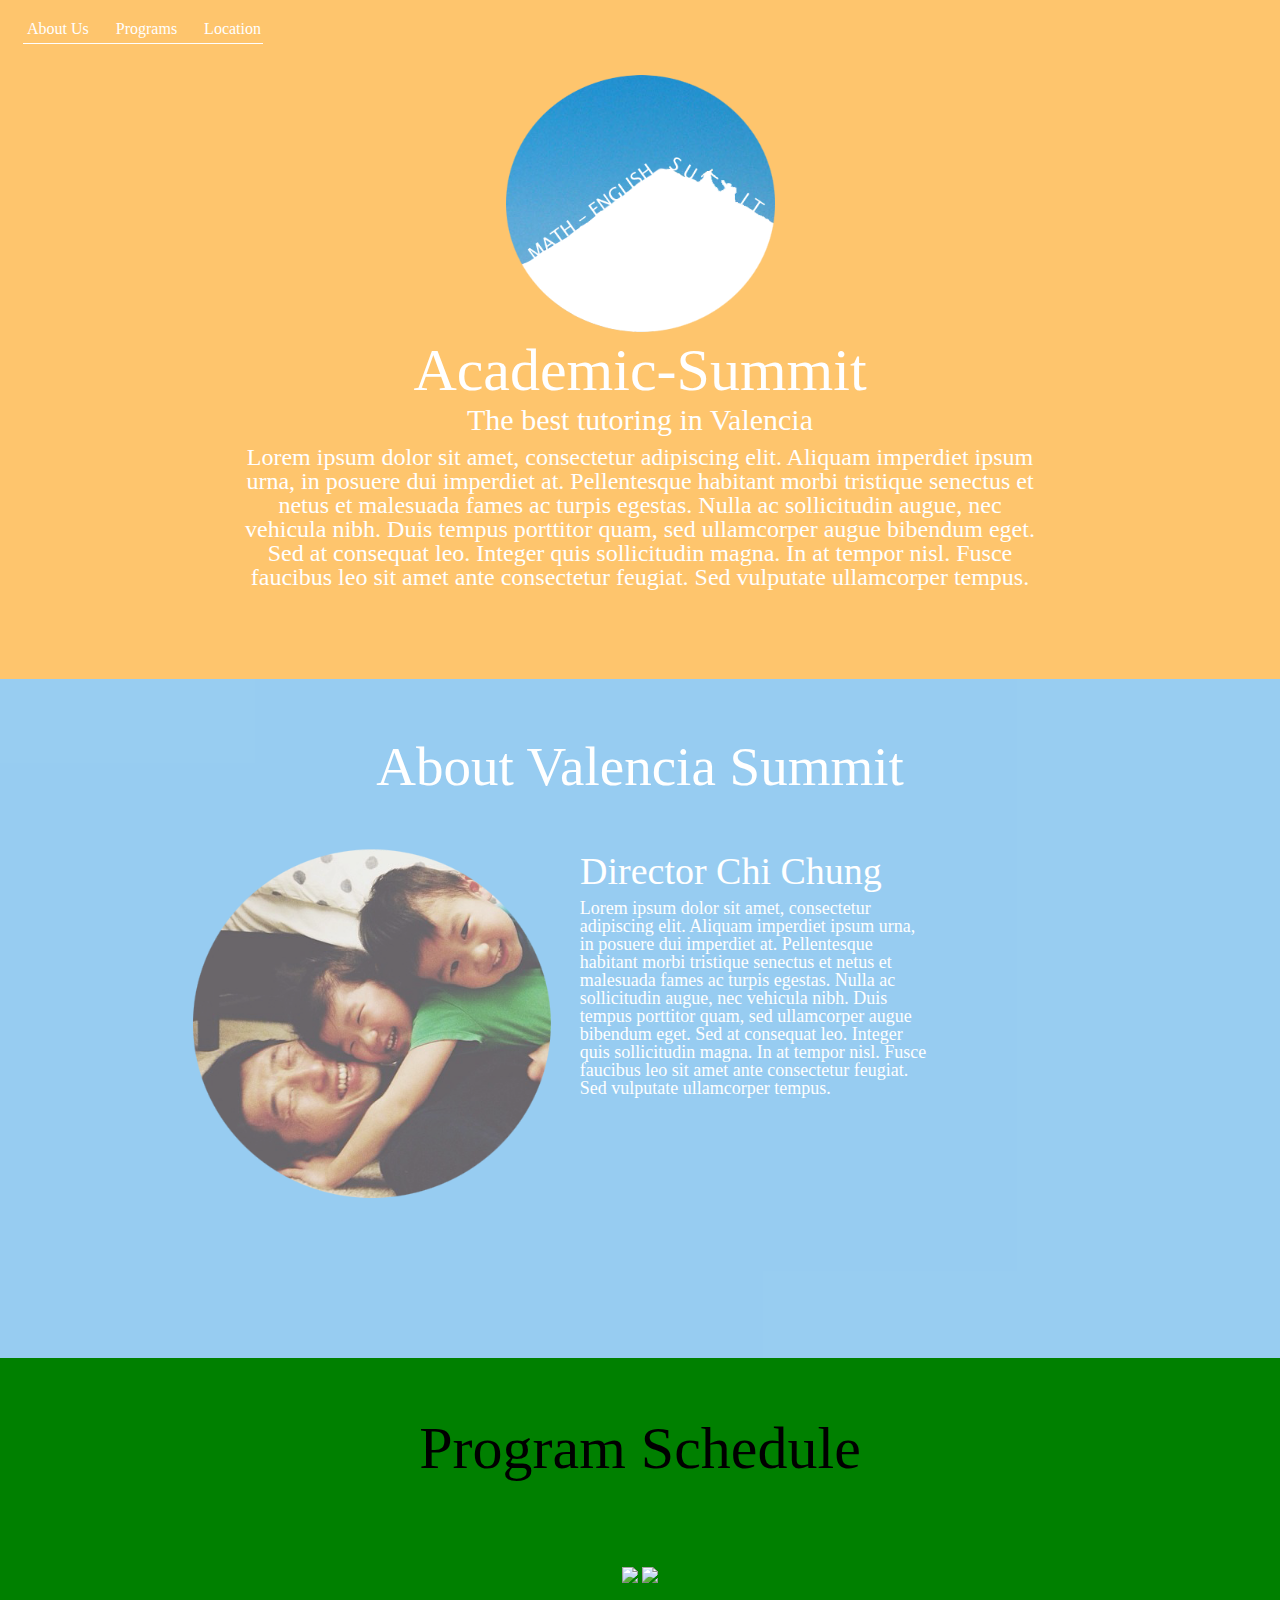
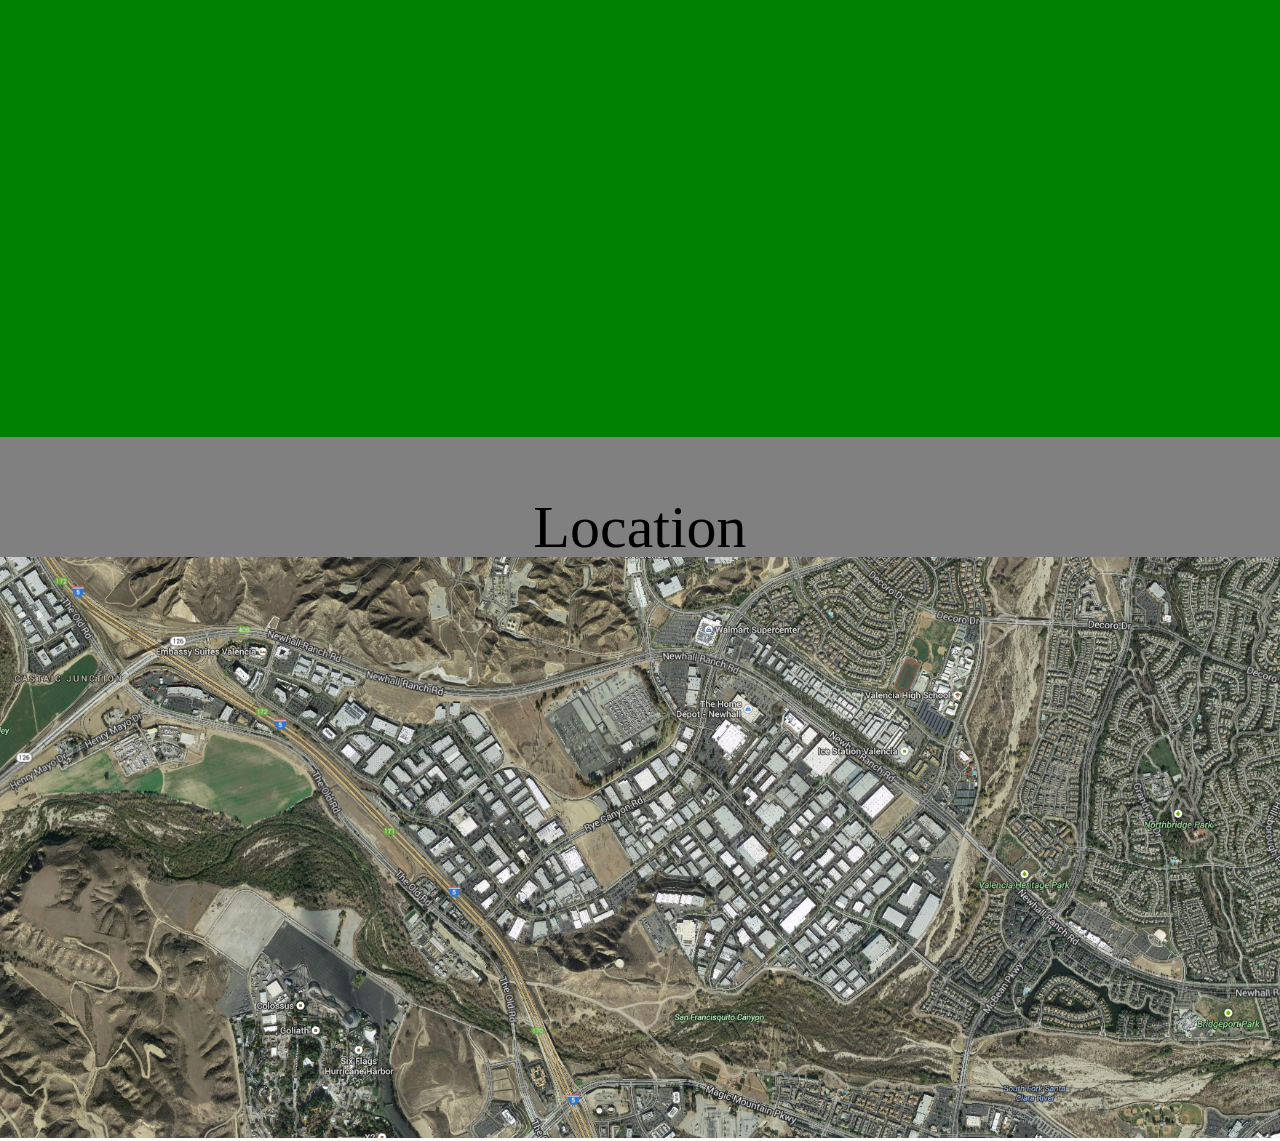
==== index.html @ 2dee12da "updates on all pages, pictures" ====
<!DOCTYPE html>

<html lang="en">
<head>
	<meta http-equiv="Content-Type" content="text/html; charset=utf-8">
	<link rel="stylesheet" type="text/css" href="style.css" />
	<title>Academic-Summit</title>
</head>

<body>
	<div class="bg">
		<nav class="title">
				<ul>
					<li><a href="#about">About Us</a></li>
					<li><a href="#programs">Programs</a></li>
					<li><a href="#location">Location</a></li>
				</ul>
			<div id="bar"></div>
		</nav>
		<div class="header">
			<div class="logo">
				<img src="images/ValenciaSummit.png">
			</div>
			<div class="body-logo">
				<h1>Academic-Summit</h1>
				<h3>The best tutoring in Valencia</h3>
				<p>Lorem ipsum dolor sit amet, consectetur adipiscing elit. Aliquam imperdiet ipsum urna, in posuere dui imperdiet at. Pellentesque habitant morbi tristique senectus et netus et malesuada fames ac turpis egestas. Nulla ac sollicitudin augue, nec vehicula nibh. Duis tempus porttitor quam, sed ullamcorper augue bibendum eget. Sed at consequat leo. Integer quis sollicitudin magna. In at tempor nisl. Fusce faucibus leo sit amet ante consectetur feugiat. Sed vulputate ullamcorper tempus.</p>
			</div>
		</div>
	</div>
	<div class="aboutus">
		<div class="box">
			<div class="about-us">
				<h1>About Valencia Summit</h1>
				<img src="images/pchi.png">
				<div id="name">Director Chi Chung</div>
				<div id="info"><p>Lorem ipsum dolor sit amet, consectetur adipiscing elit. Aliquam imperdiet ipsum urna, in posuere dui imperdiet at. Pellentesque habitant morbi tristique senectus et netus et malesuada fames ac turpis egestas. Nulla ac sollicitudin augue, nec vehicula nibh. Duis tempus porttitor quam, sed ullamcorper augue bibendum eget. Sed at consequat leo. Integer quis sollicitudin magna. In at tempor nisl. Fusce faucibus leo sit amet ante consectetur feugiat. Sed vulputate ullamcorper tempus.</p></div>
			</div>
		</div>
	</div>
	<div class="program">
		<h1>Program Schedule</h1>
		<div class="images">
			<img src="http://placehold.it/300x300">
			<img src="http://placehold.it/300x300">
		</div>
	</div>
	<div class="location">
		<h1>Location</h1>
		<img src="images/map.jpeg">
	</div>
	<!--<div class="overlay">
	</div>-->
</body>
</html>
---- style.css ----
/**
 * Eric Meyer's Reset CSS v2.0 (http://meyerweb.com/eric/tools/css/reset/)
 * http://cssreset.com
 */
html, body, div, span, applet, object, iframe,
h1, h2, h3, h4, h5, h6, p, blockquote, pre,
a, abbr, acronym, address, big, cite, code,
del, dfn, em, img, ins, kbd, q, s, samp,
small, strike, strong, sub, sup, tt, var,
b, u, i, center,
dl, dt, dd, ol, ul, li,
fieldset, form, label, legend,
table, caption, tbody, tfoot, thead, tr, th, td,
article, aside, canvas, details, embed, 
figure, figcaption, footer, header, hgroup, 
menu, nav, output, ruby, section, summary,
time, mark, audio, video {
	margin: 0;
	padding: 0;
	border: 0;
	font-size: 100%;
	font: inherit;
	vertical-align: baseline;
}
/* HTML5 display-role reset for older browsers */
article, aside, details, figcaption, figure, 
footer, header, hgroup, menu, nav, section {
	display: block;
}


body {
	line-height: 1;
}
ol, ul {
	list-style: none;
}
blockquote, q {
	quotes: none;
}
blockquote:before, blockquote:after,
q:before, q:after {
	content: '';
	content: none;
}
table {
	border-collapse: collapse;
	border-spacing: 0;
}



/*==================================================
					

					1280px
				13' macbook pro

==================================================*/
@media (min-width: 1280px){
/*==================================================
					BG
==================================================*/
.bg {
	background-color: #fec56d;
	margin:0 auto;
	float: none;
	height:679px;
}
.title {
	font-family:"Myriad Set Pro";
	color: white;
}

.title ul li {
	float: left;
	margin-top: 21px;
	margin-left: 27px;
}

.title ul li a {
	text-decoration:none;
	color: white;
}


.nav-bar ul {
	float: right;
	margin-top: -22px;
	margin-right: 81px;
}

.nav-bar ul li {
	display: inline-block;
}

#bar {
    height: 10px;
    border-bottom: 1px solid white;
    width: 240px;
	margin-left: 23px;
	padding-top: 33px;   
    }
  
.header {
	text-align: center;
	padding-top: 66px;
	color: white;
}

.logo img {
	width: 269px;
	margin-top:-35px;
}

.header h1 {
	font-size: 60px;
	padding-top: 5px;
}

.header h3 {
	font-size: 30px;
	padding-top: 5px;
}

.header p {
	padding-top: 10px;
	width: 800px;
	text-align: center;
	display: block;
	margin: 0 auto;
	font-size: 24px;
}


/*==================================================
					About Us
==================================================*/
.aboutus{
	text-align: center;
	background-color: #7EC0EE;
	opacity: .8;
	background-size: cover;
	height: 679px;
}

.about-us {
	padding-top: 60px;
	font-size: 55px;
	color: white;
}

.about-us img {
	margin-top: -18px;
	float: left;
	margin-left: 150px;
	width: 500px;
}

#name  {
	float: left;
	font-size: 38px;
	margin-left: -70px;
	margin-top: 58px;
}
#info {
	margin-top: 105px;
	float: left;
	font-size: 18px;
	margin-left: -302px;
	width: 350px;
	text-align: left;
}


/*==================================================
				Program Schdule
==================================================*/
.program {
	height: 679px;
	background-color: green;
}

.program h1 {
	font-size: 60px;
	text-align: center;
	padding-top: 60px;
}

.images {
	text-align: center;
	padding-top: 89px;
}

/*==================================================
				Location
==================================================*/
.location {
	background: grey;
	height: 679px;
}

.location h1 {
	font-size: 60px;
	text-align: center;
	padding-top: 60px;
}

.location img {
	width: 100%;
	height: auto;
}

}




/*==================================================
					

					1920px
				big mac screens

==================================================*/
@media (min-width: 1920px){

/*==================================================
					BG
==================================================*/
.bg {
	background-color: #fec56d;
	margin:0 auto;
	float: none;
	height:1105px;
}
.title {
	font-family:"Myriad Set Pro";
	color: white;
}

.title ul li {
	float: left;
	margin-top: 21px;
	margin-left: 27px;
}

.title ul li a {
	text-decoration:none;
	color: white;
}


.nav-bar ul {
	float: right;
	margin-top: -22px;
	margin-right: 81px;
}

.nav-bar ul li {
	display: inline-block;
}

#bar {
    height: 10px;
    border-bottom: 1px solid white;
    width: 240px;
	margin-left: 23px;
	padding-top: 33px;   
    }
  
.header {
	text-align: center;
	padding-top: 66px;
	color: white;
}

.header h1 {
	font-size: 77px;
	padding-top: 46px;
}

.header h3 {
	font-size: 47px;
	padding-top: 33px;
}

.header p {
	padding-top: 20px;
	width: 800px;
	text-align: center;
	display: block;
	margin: 0 auto;
	font-size: 24px;
}

/*==================================================
					About Us
==================================================*/
.aboutus{
	text-align: center;
	background-color: #7EC0EE;
	opacity: .8;
	background-size: cover;
	height: 1110px;
}

.about-us {
	padding-top: 100px;
	font-size: 55px;
	color: white;
}

.about-us img {
	margin-top: 7px;
	float: left;
	margin-left: 526px;
}
#name  {
	margin-top: 95px;
	float: left;
	font-size: 38px;
}
#info {
	margin-top: 180px;
	float: left;
}

/*==================================================
					About Us
==================================================*/

.program {
	padding-top: 60px;
	height: 1105px;
}

/*==================================================
					Location
==================================================*/

.location {
	height: 1105px;
}

.location img {
	width: 100%;
	height: auto;
}

}


/*.overlay {
   background: url('images/ss.jpg') no-repeat;
   position: fixed;
   opacity: .50;
   z-index: 10;
   margin: 0 auto;
   top: 0;
   left: 0;
   height: 100%;
   width: 100%;
   }*/
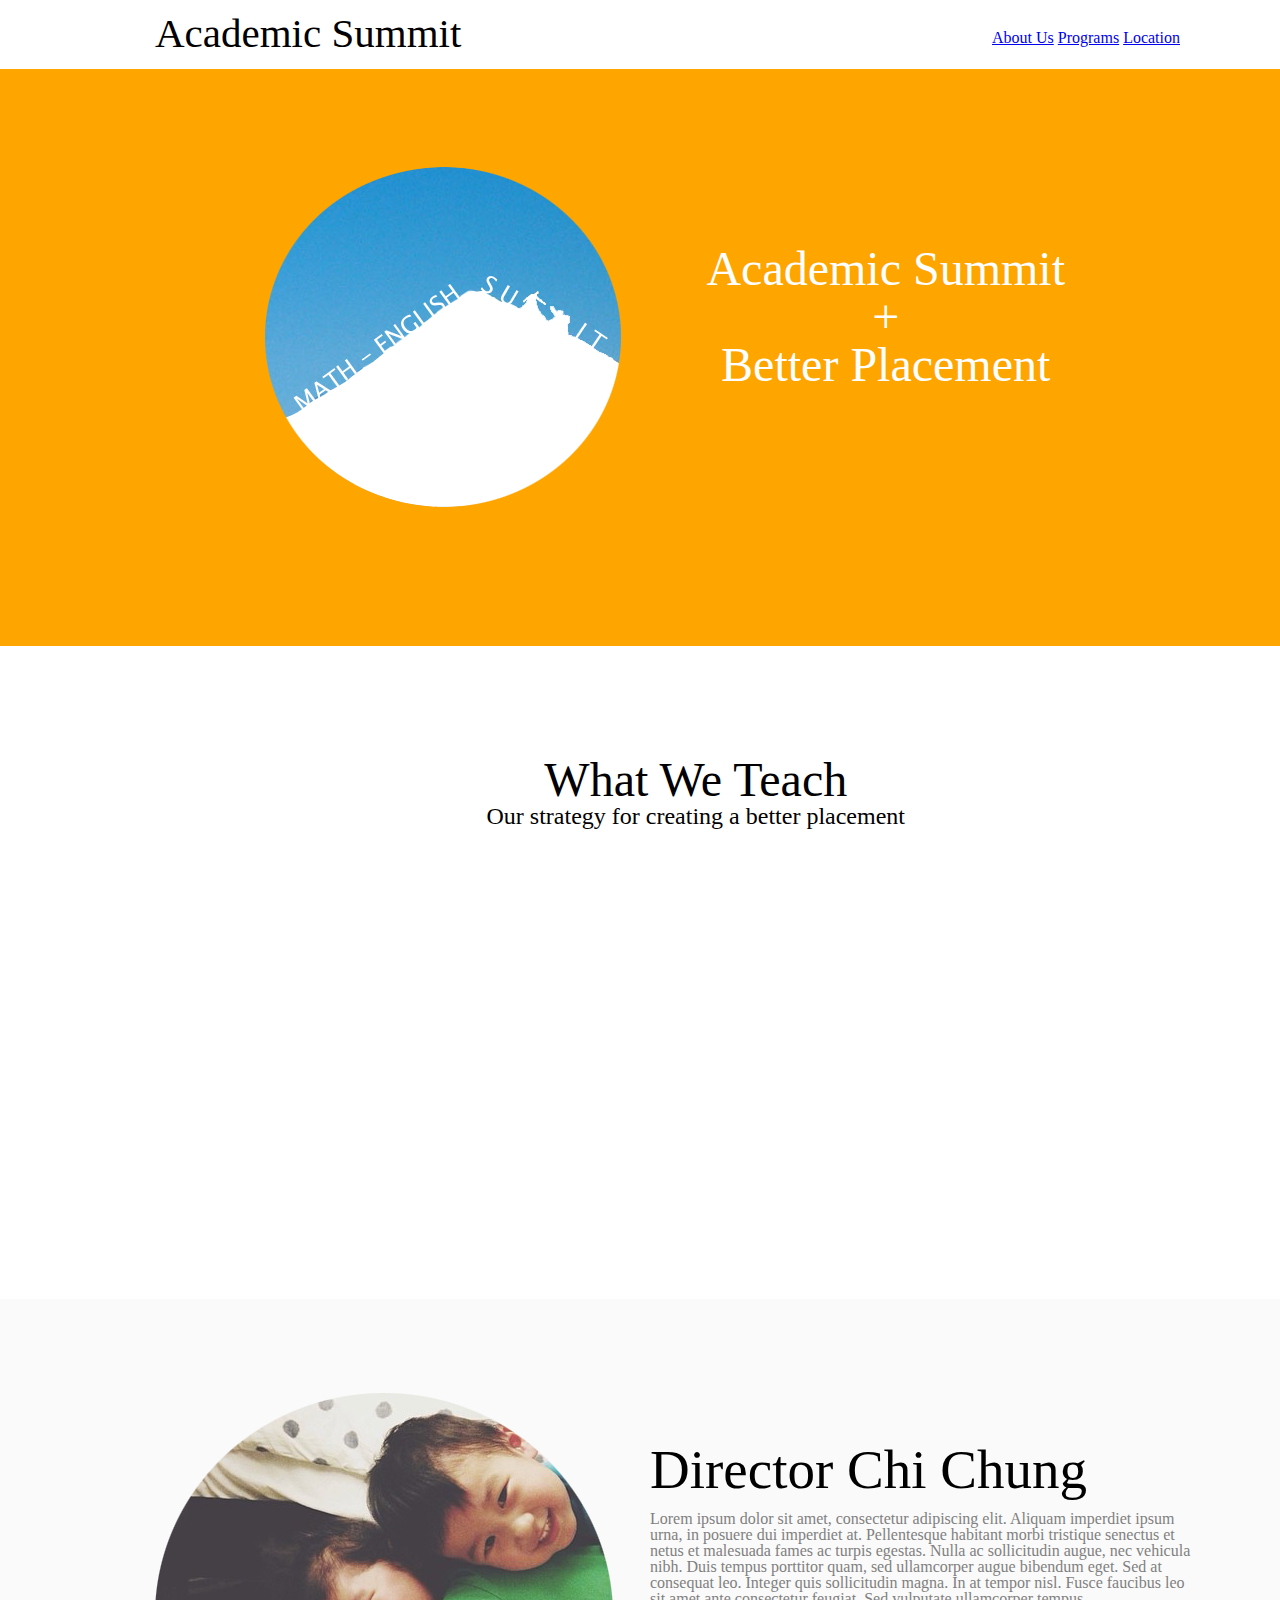
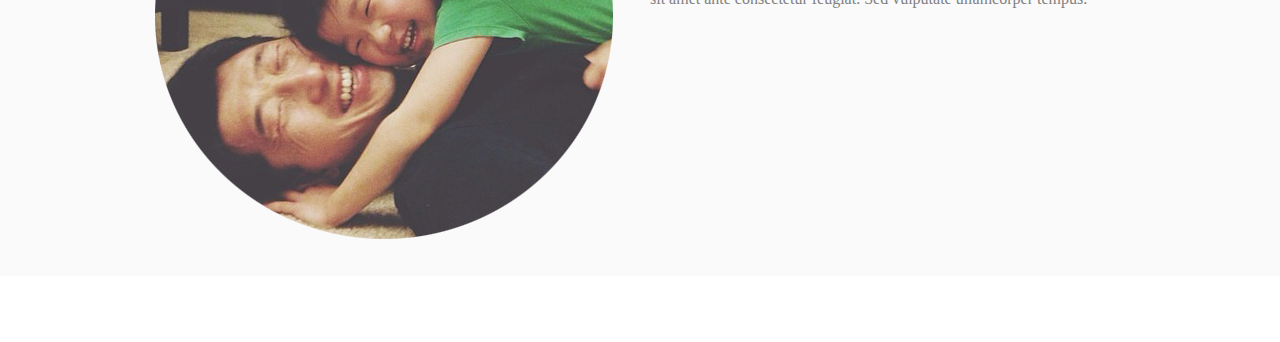
==== commit 42300814: "new format and design webpage" ====
--- a/index.html
+++ b/index.html
@@ -8,48 +8,55 @@
 </head>
 
 <body>
-	<div class="bg">
-		<nav class="title">
+	<div id="banner">
+		<div class="header">
+			<div class="hname">
+				<h1>Academic Summit</h1>
+			</div>
+			<div class="hnav">
 				<ul>
 					<li><a href="#about">About Us</a></li>
 					<li><a href="#programs">Programs</a></li>
 					<li><a href="#location">Location</a></li>
 				</ul>
-			<div id="bar"></div>
-		</nav>
-		<div class="header">
+			</div>
+		</div>
+	</div>
+	<div id="banner-intro">
+		<div class="b-body">
 			<div class="logo">
 				<img src="images/ValenciaSummit.png">
 			</div>
-			<div class="body-logo">
-				<h1>Academic-Summit</h1>
-				<h3>The best tutoring in Valencia</h3>
+			<div class="banner-para">
+				<h1>Academic Summit</h1>
+				<h3> + </h3>
+				<h1>Better Placement</h1>
+			</div>
+		</div>
+	</div>
+	<div id="wwt">
+		<div class="wwt-back">
+			<div class="wwt-para">
+				<h1>What We Teach</h1>
+				<h3>Our strategy for creating a better placement</h3>
+			</div>
+			<div class="wwt-icon">
+				<a class="wwt-math" rel="group" href="#"><img src="http://placehold.it/300x300" alt="" /></a>
+				<a class="wwt-eng" rel="group" href="#"><img src="http://placehold.it/300x300" alt="" /></a>
+			</div>
+		</div>
+	</div>
+	<div id="about">
+		<div class="about-sect">
+			<div class="about-img">
+				<img src="images/pchi.png">
+			</div>
+			<div class="about-us">
+				<h1>Director Chi Chung</h1>
 				<p>Lorem ipsum dolor sit amet, consectetur adipiscing elit. Aliquam imperdiet ipsum urna, in posuere dui imperdiet at. Pellentesque habitant morbi tristique senectus et netus et malesuada fames ac turpis egestas. Nulla ac sollicitudin augue, nec vehicula nibh. Duis tempus porttitor quam, sed ullamcorper augue bibendum eget. Sed at consequat leo. Integer quis sollicitudin magna. In at tempor nisl. Fusce faucibus leo sit amet ante consectetur feugiat. Sed vulputate ullamcorper tempus.</p>
 			</div>
 		</div>
 	</div>
-	<div class="aboutus">
-		<div class="box">
-			<div class="about-us">
-				<h1>About Valencia Summit</h1>
-				<img src="images/pchi.png">
-				<div id="name">Director Chi Chung</div>
-				<div id="info"><p>Lorem ipsum dolor sit amet, consectetur adipiscing elit. Aliquam imperdiet ipsum urna, in posuere dui imperdiet at. Pellentesque habitant morbi tristique senectus et netus et malesuada fames ac turpis egestas. Nulla ac sollicitudin augue, nec vehicula nibh. Duis tempus porttitor quam, sed ullamcorper augue bibendum eget. Sed at consequat leo. Integer quis sollicitudin magna. In at tempor nisl. Fusce faucibus leo sit amet ante consectetur feugiat. Sed vulputate ullamcorper tempus.</p></div>
-			</div>
-		</div>
-	</div>
-	<div class="program">
-		<h1>Program Schedule</h1>
-		<div class="images">
-			<img src="http://placehold.it/300x300">
-			<img src="http://placehold.it/300x300">
-		</div>
-	</div>
-	<div class="location">
-		<h1>Location</h1>
-		<img src="images/map.jpeg">
-	</div>
-	<!--<div class="overlay">
-	</div>-->
+
 </body>
 </html>--- a/style.css
+++ b/style.css
@@ -48,317 +48,131 @@
 	border-spacing: 0;
 }
 
+#banner {
+	background-color: #FFFFFF;
+	height: 69px;
+}
 
+.header {
+	margin:0 auto;
+	max-width: 1080px;
+	width: 100%;
+}
 
-/*==================================================
-					
+.hname {
+	padding-top: 13px;
+	margin-left: 55px;
+	font-size: 41px;
+}
 
-					1280px
-				13' macbook pro
+.hnav {
+	float: right;
+	margin-top: -24px;
+}
+.hnav ul li {
+	display: inline-block;
+	list-style: none;
+}
 
-==================================================*/
-@media (min-width: 1280px){
-/*==================================================
-					BG
-==================================================*/
-.bg {
-	background-color: #fec56d;
+#banner-intro {
+	background-color: orange;
+	height: 577px;
+}
+
+.b-body {
 	margin:0 auto;
-	float: none;
-	height:679px;
+	max-width: 1080px;
+	width: 100%;
 }
-.title {
-	font-family:"Myriad Set Pro";
+
+.banner-para {
+	float: right;
+	margin-top: -265px;
+	margin-right: 115px;
 	color: white;
 }
 
-.title ul li {
-	float: left;
-	margin-top: 21px;
-	margin-left: 27px;
+.banner-para h1 {
+	text-align: center;
+}
+.banner-para h3 {
+	text-align: center;
 }
 
-.title ul li a {
-	text-decoration:none;
-	color: white;
+.logo {
+	padding-top: 98px;
+	padding-left: 165px;
 }
 
-
-.nav-bar ul {
-	float: right;
-	margin-top: -22px;
-	margin-right: 81px;
+.banner-para {
+	font-size: 3em;
 }
 
-.nav-bar ul li {
-	display: inline-block;
+#wwt {
+	height: 681px;
+	background: #FFFFFF;
 }
 
-#bar {
-    height: 10px;
-    border-bottom: 1px solid white;
-    width: 240px;
-	margin-left: 23px;
-	padding-top: 33px;   
-    }
-  
-.header {
-	text-align: center;
-	padding-top: 66px;
-	color: white;
+.wwt-back {
+	margin:0 auto;
+	max-width: 1080px;
+	width: 100%;
+	padding-top: 110px;
 }
 
-.logo img {
-	width: 269px;
-	margin-top:-35px;
+.wwt-para {
+	float: right;
+	margin-right: 275px;
+	text-align: center;
 }
-
-.header h1 {
-	font-size: 60px;
-	padding-top: 5px;
+.wwt-para h1 {
+	font-size: 3em;
 }
-
-.header h3 {
-	font-size: 30px;
-	padding-top: 5px;
-}
-
-.header p {
-	padding-top: 10px;
-	width: 800px;
-	text-align: center;
-	display: block;
-	margin: 0 auto;
+.wwt-para h3 {
 	font-size: 24px;
 }
 
+.wwt-icon {
+	margin-top: 105px;
+	margin-left: 281px;
+}
 
-/*==================================================
-					About Us
-==================================================*/
-.aboutus{
-	text-align: center;
-	background-color: #7EC0EE;
-	opacity: .8;
-	background-size: cover;
-	height: 679px;
+#about {
+	background-color: #FAFAFA;
+	height: 577px;
+}
+
+.about-img {
+	margin-top: -28px;
 }
 
 .about-us {
-	padding-top: 60px;
-	font-size: 55px;
-	color: white;
+	margin-top: -500px;
+	width: 550px;
+	margin-left: 550px;
 }
 
-.about-us img {
-	margin-top: -18px;
-	float: left;
-	margin-left: 150px;
-	width: 500px;
+.about-us h1 {
+	font-size: 55px;
 }
 
-#name  {
-	float: left;
-	font-size: 38px;
-	margin-left: -70px;
-	margin-top: 58px;
-}
-#info {
-	margin-top: 105px;
-	float: left;
-	font-size: 18px;
-	margin-left: -302px;
-	width: 350px;
-	text-align: left;
+.about-us p {
+	padding-top: 14px;
+	color: grey;
 }
 
-
-/*==================================================
-				Program Schdule
-==================================================*/
-.program {
-	height: 679px;
-	background-color: green;
-}
-
-.program h1 {
-	font-size: 60px;
-	text-align: center;
-	padding-top: 60px;
-}
-
-.images {
-	text-align: center;
-	padding-top: 89px;
-}
-
-/*==================================================
-				Location
-==================================================*/
-.location {
-	background: grey;
-	height: 679px;
-}
-
-.location h1 {
-	font-size: 60px;
-	text-align: center;
-	padding-top: 60px;
-}
-
-.location img {
+.about-sect {
+	margin:0 auto;
+	max-width: 1080px;
 	width: 100%;
-	height: auto;
-}
-
 }
 
 
 
 
-/*==================================================
-					
-
-					1920px
-				big mac screens
-
-==================================================*/
-@media (min-width: 1920px){
-
-/*==================================================
-					BG
-==================================================*/
-.bg {
-	background-color: #fec56d;
-	margin:0 auto;
-	float: none;
-	height:1105px;
-}
-.title {
-	font-family:"Myriad Set Pro";
-	color: white;
-}
-
-.title ul li {
-	float: left;
-	margin-top: 21px;
-	margin-left: 27px;
-}
-
-.title ul li a {
-	text-decoration:none;
-	color: white;
-}
 
 
-.nav-bar ul {
-	float: right;
-	margin-top: -22px;
-	margin-right: 81px;
-}
-
-.nav-bar ul li {
-	display: inline-block;
-}
-
-#bar {
-    height: 10px;
-    border-bottom: 1px solid white;
-    width: 240px;
-	margin-left: 23px;
-	padding-top: 33px;   
-    }
-  
-.header {
-	text-align: center;
-	padding-top: 66px;
-	color: white;
-}
-
-.header h1 {
-	font-size: 77px;
-	padding-top: 46px;
-}
-
-.header h3 {
-	font-size: 47px;
-	padding-top: 33px;
-}
-
-.header p {
-	padding-top: 20px;
-	width: 800px;
-	text-align: center;
-	display: block;
-	margin: 0 auto;
-	font-size: 24px;
-}
-
-/*==================================================
-					About Us
-==================================================*/
-.aboutus{
-	text-align: center;
-	background-color: #7EC0EE;
-	opacity: .8;
-	background-size: cover;
-	height: 1110px;
-}
-
-.about-us {
-	padding-top: 100px;
-	font-size: 55px;
-	color: white;
-}
-
-.about-us img {
-	margin-top: 7px;
-	float: left;
-	margin-left: 526px;
-}
-#name  {
-	margin-top: 95px;
-	float: left;
-	font-size: 38px;
-}
-#info {
-	margin-top: 180px;
-	float: left;
-}
-
-/*==================================================
-					About Us
-==================================================*/
-
-.program {
-	padding-top: 60px;
-	height: 1105px;
-}
-
-/*==================================================
-					Location
-==================================================*/
-
-.location {
-	height: 1105px;
-}
-
-.location img {
-	width: 100%;
-	height: auto;
-}
-
-}
 
 
-/*.overlay {
-   background: url('images/ss.jpg') no-repeat;
-   position: fixed;
-   opacity: .50;
-   z-index: 10;
-   margin: 0 auto;
-   top: 0;
-   left: 0;
-   height: 100%;
-   width: 100%;
-   }*/
+
+
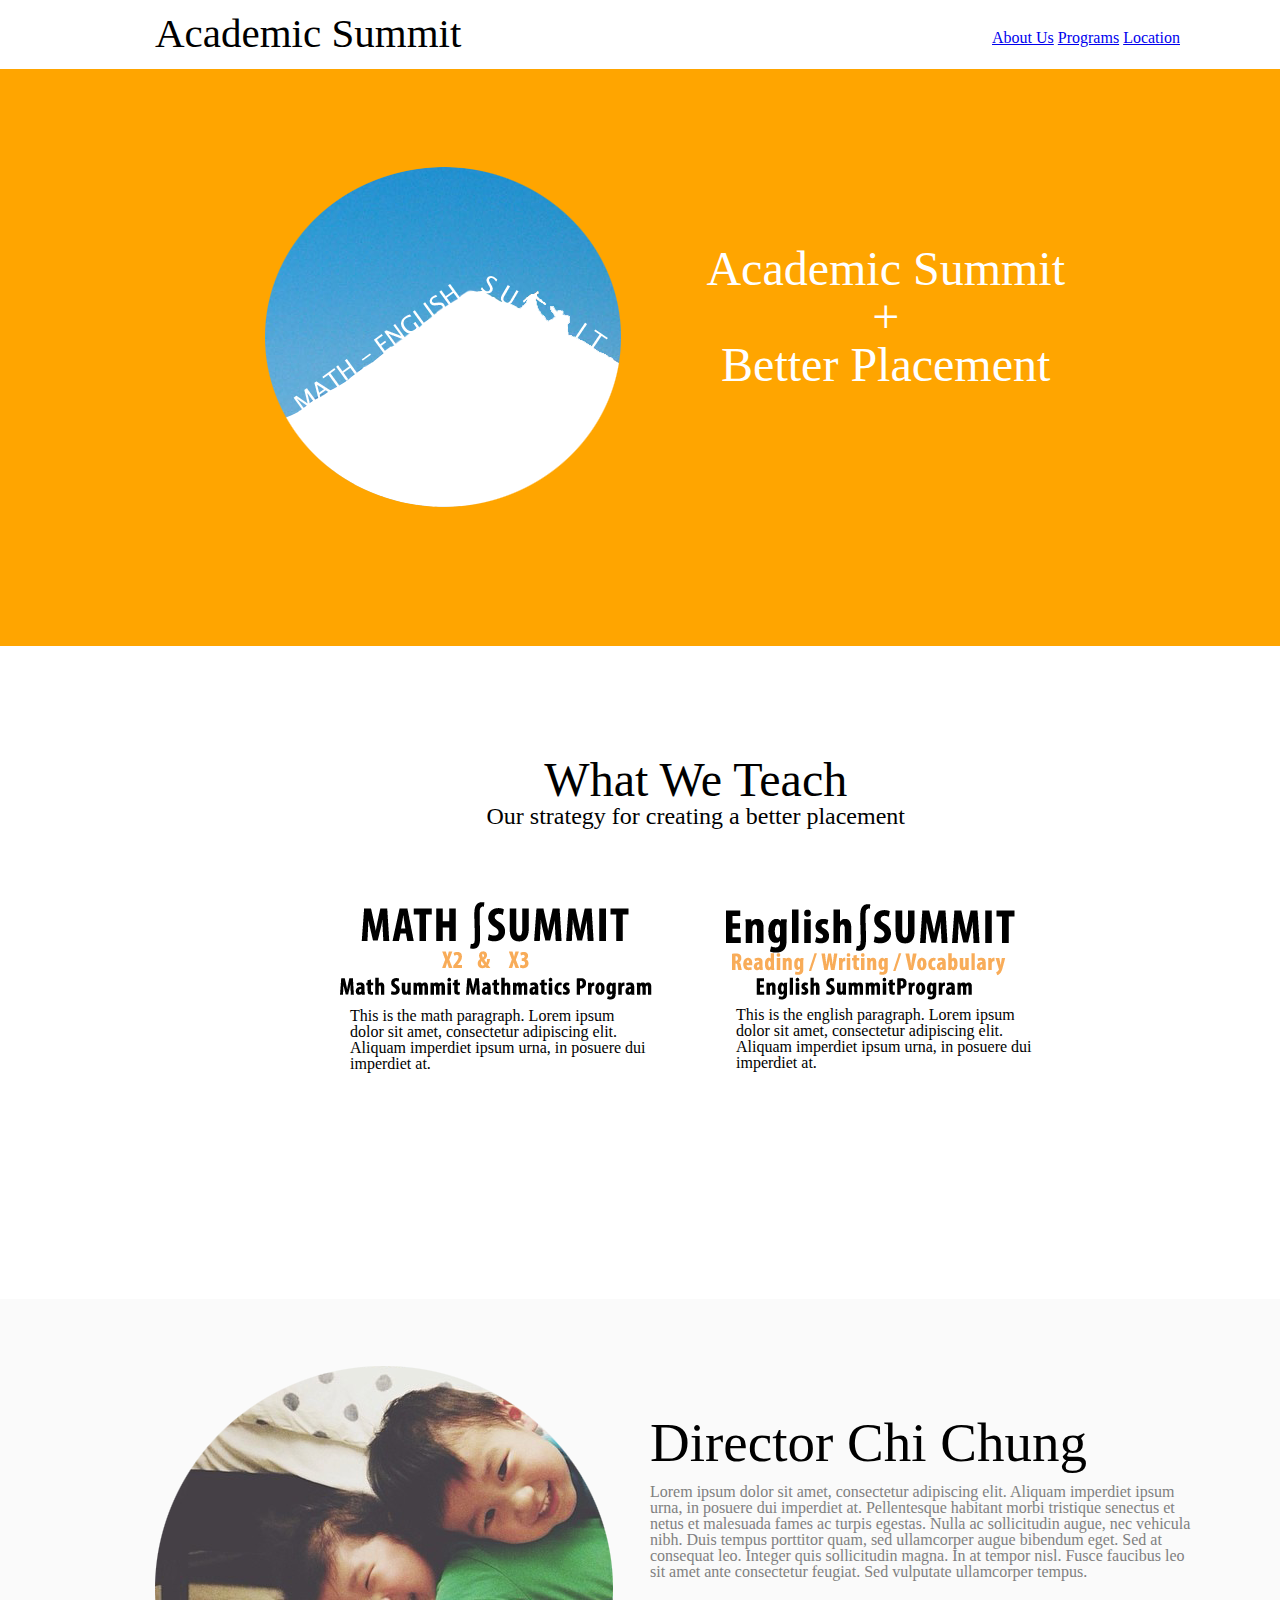
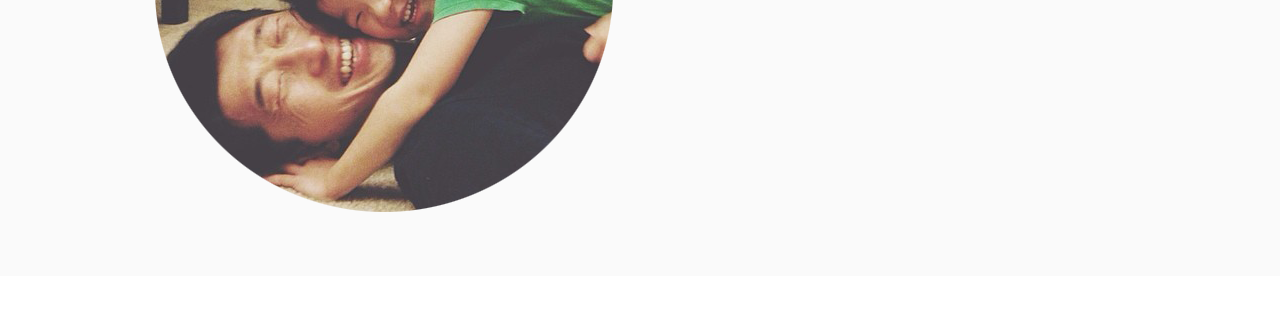
==== commit 8da51db3: "changes to the WWT" ====
--- a/index.html
+++ b/index.html
@@ -41,8 +41,10 @@
 				<h3>Our strategy for creating a better placement</h3>
 			</div>
 			<div class="wwt-icon">
-				<a class="wwt-math" rel="group" href="#"><img src="http://placehold.it/300x300" alt="" /></a>
-				<a class="wwt-eng" rel="group" href="#"><img src="http://placehold.it/300x300" alt="" /></a>
+				<a class="wwt-math" rel="group" href="#"><img src="images/mathsummit.png" alt="" /></a>
+				<a class="wwt-eng" rel="group" href="#"><img src="images/englishsummit.png" alt="" /></a>
+				<p class="wwt-math-para">This is the math paragraph. Lorem ipsum dolor sit amet, consectetur adipiscing elit. Aliquam imperdiet ipsum urna, in posuere dui imperdiet at.</p>
+				<p class="wwt-eng-para">This is the english paragraph. Lorem ipsum dolor sit amet, consectetur adipiscing elit. Aliquam imperdiet ipsum urna, in posuere dui imperdiet at.</p>
 			</div>
 		</div>
 	</div>
--- a/style.css
+++ b/style.css
@@ -136,6 +136,26 @@
 	margin-top: 105px;
 	margin-left: 281px;
 }
+.wwt-math img {
+	margin-top: 41px;
+	margin-left: -41px;
+}
+.wwt-math-para {
+	width: 300px;
+	margin-top: 5px;
+	margin-left: -31px;
+}
+
+.wwt-eng img {
+	margin-left: 70px;
+}
+
+.wwt-eng-para {
+	float: right;
+	width: 300px;
+	margin-top: -65px;
+	margin-right: 144px;
+}
 
 #about {
 	background-color: #FAFAFA;
@@ -144,6 +164,9 @@
 
 .about-img {
 	margin-top: -28px;
+}
+.about-img img {
+	margin-top: -27px;
 }
 
 .about-us {
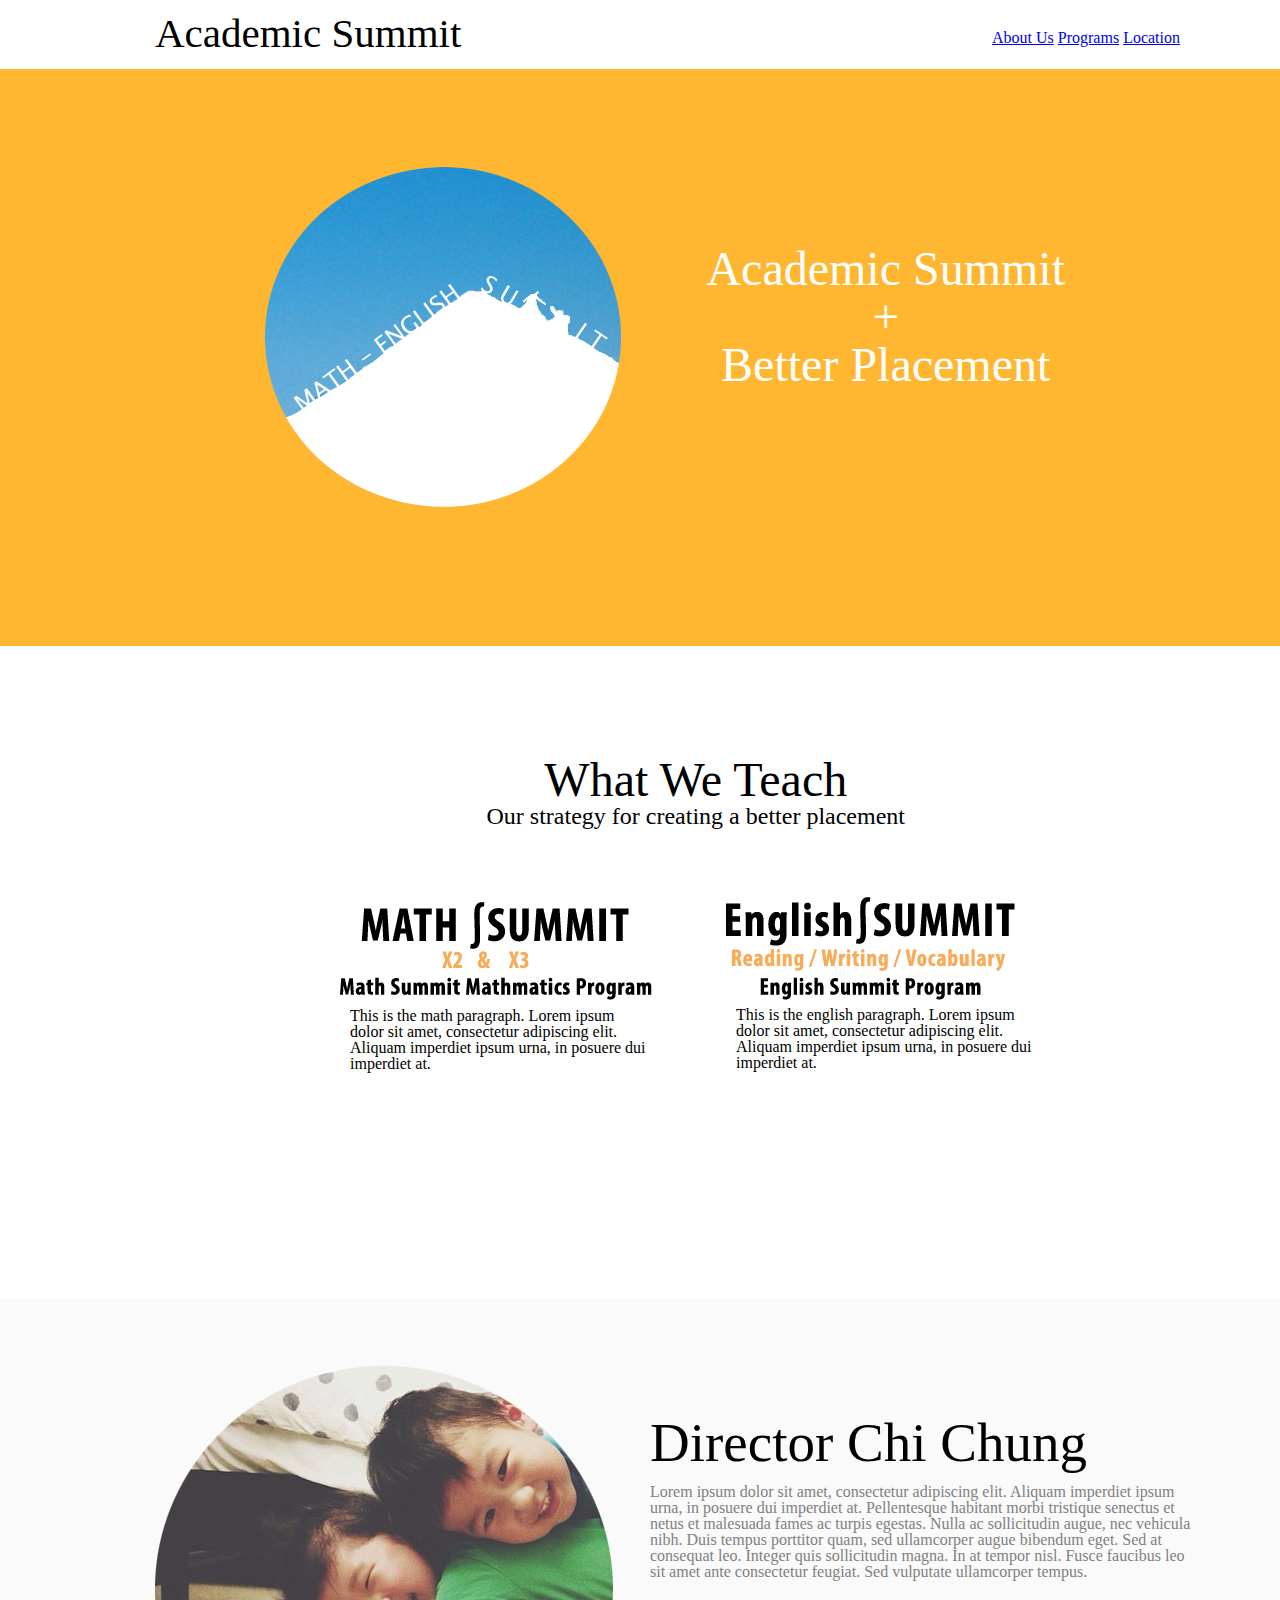
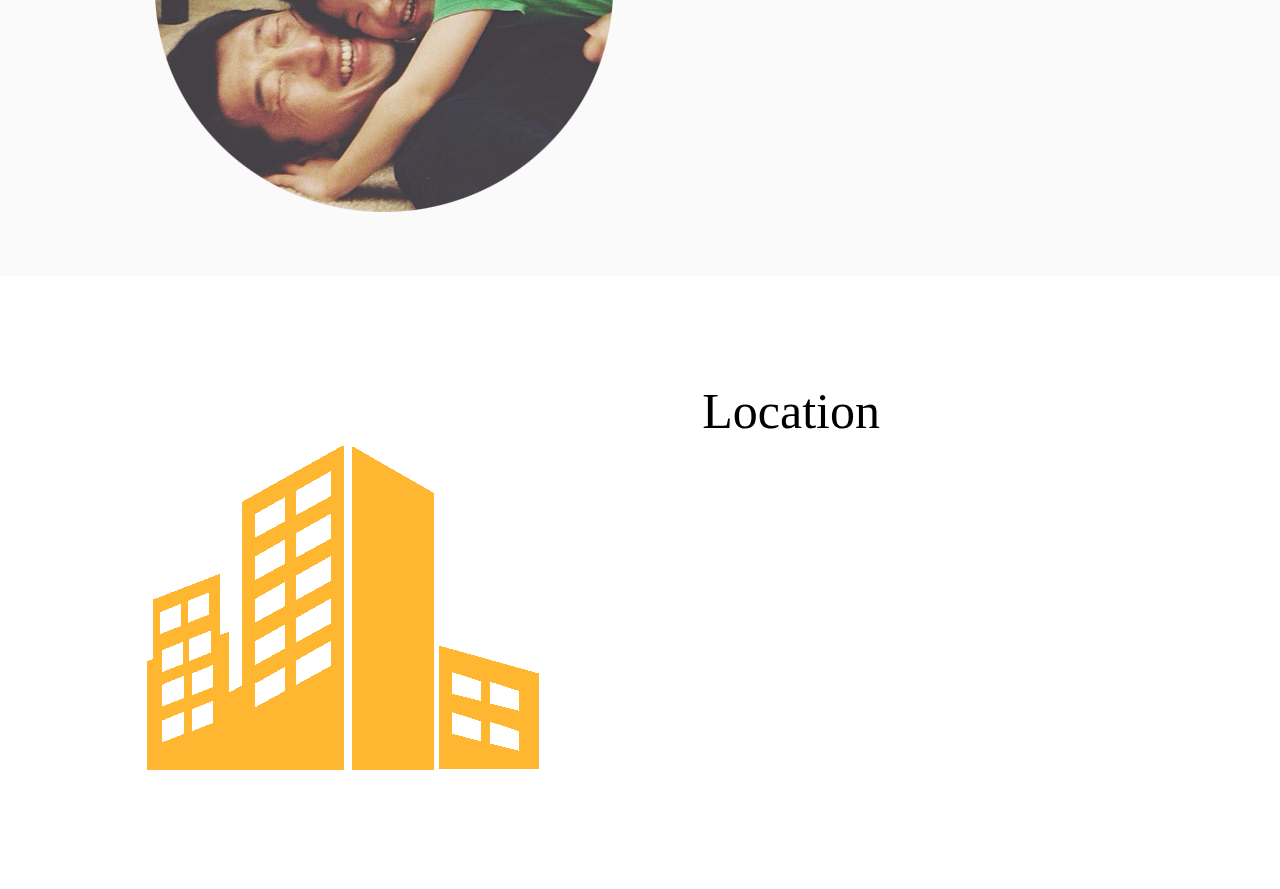
==== commit 90665451: "added a new page Math Summit" ====
--- a/index.html
+++ b/index.html
@@ -59,6 +59,17 @@
 			</div>
 		</div>
 	</div>
+	<div id="location">
+		<div class="location-sec">
+			<div class="location-map">
+				<h1>Location</h1>
+			</div>
+			<div class="location-logo">
+				<!--attribution: designed by Flaticon.com-->
+				<img src="images/location.png">
+			</div>
+		</div>
+	</div>
 
 </body>
 </html>--- a/style.css
+++ b/style.css
@@ -75,7 +75,7 @@
 }
 
 #banner-intro {
-	background-color: orange;
+	background-color: #ffb732;
 	height: 577px;
 }
 
@@ -190,12 +190,180 @@
 	width: 100%;
 }
 
-
-
-
-
-
-
-
-
-
+#location {
+	height: 577px;
+}
+
+.location-sec {
+	margin:0 auto;
+	max-width: 1080px;
+	width: 100%;
+	padding-top: 110px;
+}
+
+.location-map {
+	text-align: center;
+}
+
+.location-map h1 {
+	font-size: 50px;	
+	float: right;
+	margin-right: 300px;
+}
+
+/*=====================================================
+				
+				Math Program
+				
+=======================================================*/
+#ma-banner {
+	background-color: black;
+	height: 69px;
+}
+
+.ma-header {
+	margin:0 auto;
+	max-width: 1080px;
+	width: 100%;
+}
+
+.ma-hname {
+	padding-top: 13px;
+	margin-left: 55px;
+	font-size: 41px;
+	color: white;
+}
+
+.ma-hnav {
+	float: right;
+	margin-top: -24px;
+}
+.ma-hnav ul li {
+	display: inline-block;
+	list-style: none;
+}
+
+#math-body {
+	margin:0 auto;
+	max-width: 1080px;
+	width: 100%;
+}
+
+.math-header {
+	text-align: center;
+	padding-top: 45px;
+}
+
+.math-header h1 {
+	font-size: 115px;
+}
+
+.math-header h3 {
+	font-size: 60px;
+}
+
+#math-bar {
+	margin:0 auto;
+	width: 100%;
+	background-color: grey;
+	margin-top: 40px;
+}
+
+.math-listbar {
+	height: 65px;
+	margin:0 auto;
+	max-width: 1080px;
+	width: 100%;
+}
+
+.math-listbar ul li {
+	display: inline-block;
+	margin-top: 26px;
+}
+
+.math-listbar ul li a {
+	margin:0 20px;
+}
+
+#ma-overview {
+	height: 520px;
+	background-color: orange;
+}
+
+.ma-over-back {
+	margin:0 auto;
+	max-width: 1080px;
+	width: 100%;
+}
+
+.ma-para {
+	padding-top: 45px;
+}
+.ma-para h1 {
+	font-size: 60px;
+}
+
+.ma-icon {
+	float: right;
+	margin-top: -61px;
+	margin-right: 400px;
+}
+
+.ma-icon ul li {
+	margin: 0 0 10px 0;
+}
+
+.ma-icon-para {
+	float: right;
+	margin-top: -58px;
+	margin-right: -515px;
+
+}
+
+.ma-course {
+	font-size: 28px;
+	margin: 10px 0 62px 0;
+}
+
+#ma-package {
+	height: 425px;
+}
+
+.ma-pack {
+	padding-top: 54px;
+}
+
+.ma-allpack {
+	margin:0 auto;
+	max-width: 1080px;
+	width: 100%;
+}
+
+.ma-pack h1 {
+	font-size: 78px;
+	margin-bottom: 33px;
+}
+
+.ma-pack h3 {
+	margin: 0;
+	padding: 1.5rem 2rem 1.5rem 0;
+	border-top: 1px solid #000;
+}
+
+.ma-c1 {
+	margin-left: 30px;
+}
+
+.ma-c1 h1 {
+	font-size: 53px;
+}
+
+.ma-p-body {
+	margin-top: -27px;
+	margin-left: 42px;
+	margin-bottom: 25px;
+}
+
+
+
+
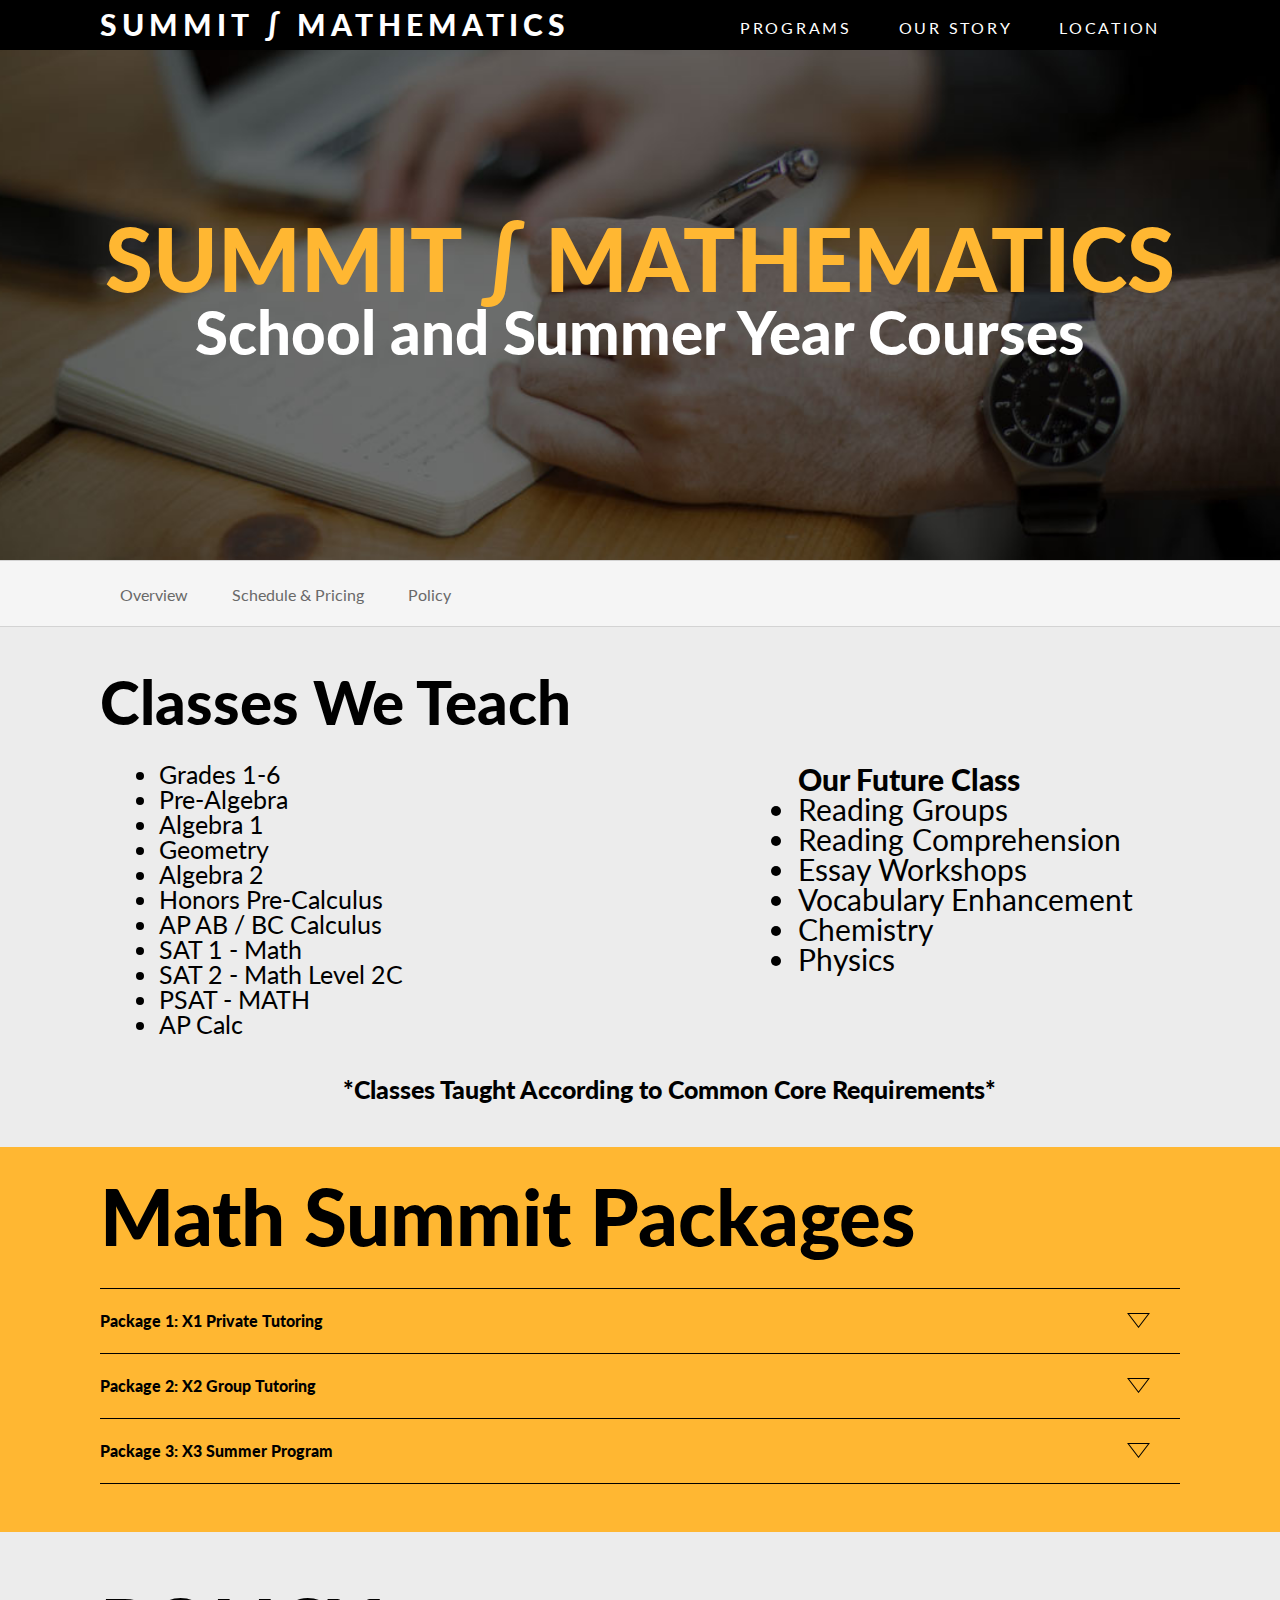
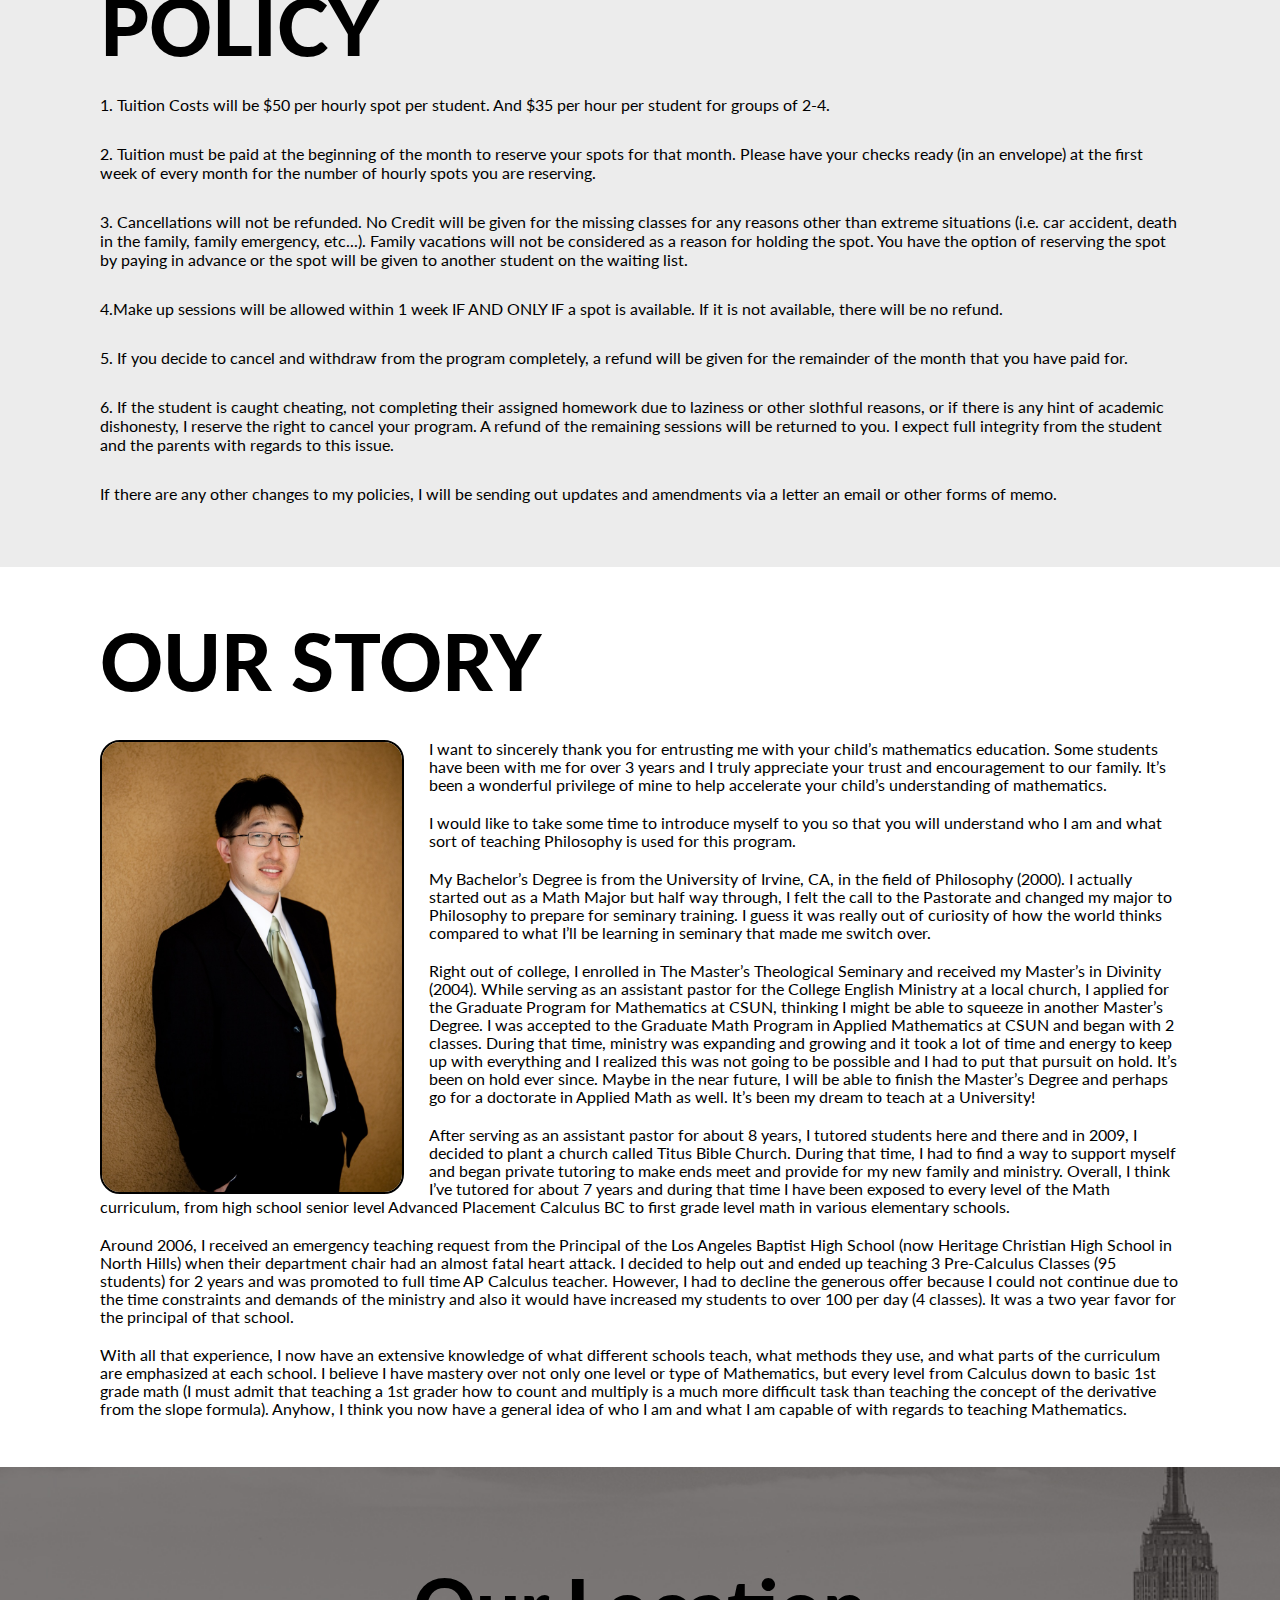
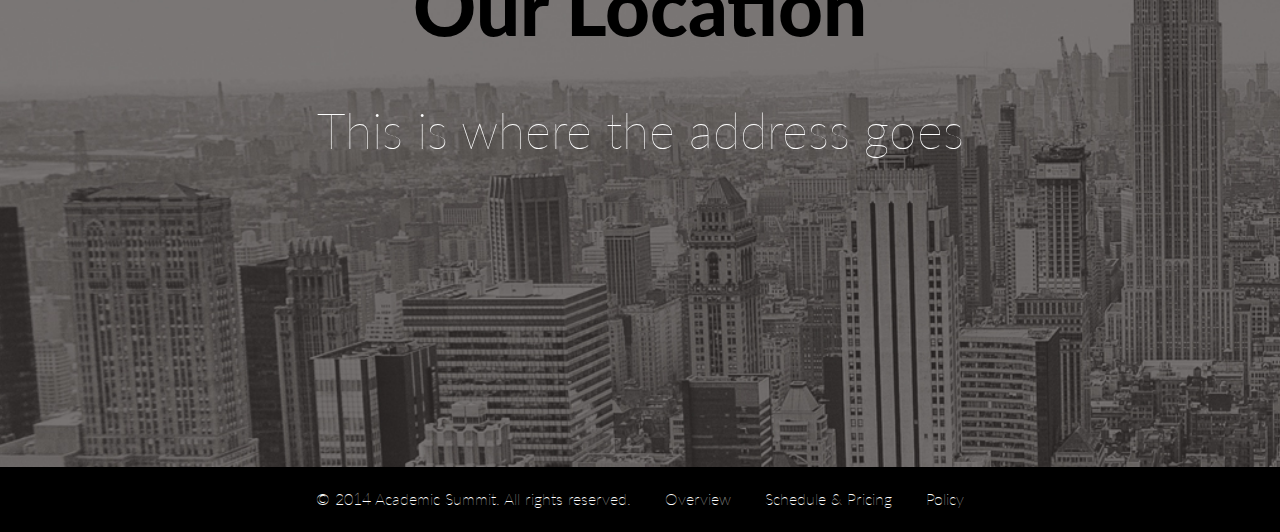
==== commit 5c7f9575: "change the name and site" ====
--- a/index.html
+++ b/index.html
@@ -4,72 +4,219 @@
 <head>
 	<meta http-equiv="Content-Type" content="text/html; charset=utf-8">
 	<link rel="stylesheet" type="text/css" href="style.css" />
+	<link href='http://fonts.googleapis.com/css?family=Lato:100,400,900' rel='stylesheet' type='text/css'>	
+	<script src="http://ajax.googleapis.com/ajax/libs/jquery/1.11.1/jquery.min.js"></script>
 	<title>Academic-Summit</title>
 </head>
 
 <body>
-	<div id="banner">
-		<div class="header">
-			<div class="hname">
-				<h1>Academic Summit</h1>
-			</div>
-			<div class="hnav">
-				<ul>
-					<li><a href="#about">About Us</a></li>
-					<li><a href="#programs">Programs</a></li>
-					<li><a href="#location">Location</a></li>
-				</ul>
-			</div>
-		</div>
-	</div>
-	<div id="banner-intro">
-		<div class="b-body">
-			<div class="logo">
-				<img src="images/ValenciaSummit.png">
-			</div>
-			<div class="banner-para">
-				<h1>Academic Summit</h1>
-				<h3> + </h3>
-				<h1>Better Placement</h1>
-			</div>
-		</div>
-	</div>
-	<div id="wwt">
-		<div class="wwt-back">
-			<div class="wwt-para">
-				<h1>What We Teach</h1>
-				<h3>Our strategy for creating a better placement</h3>
-			</div>
-			<div class="wwt-icon">
-				<a class="wwt-math" rel="group" href="#"><img src="images/mathsummit.png" alt="" /></a>
-				<a class="wwt-eng" rel="group" href="#"><img src="images/englishsummit.png" alt="" /></a>
-				<p class="wwt-math-para">This is the math paragraph. Lorem ipsum dolor sit amet, consectetur adipiscing elit. Aliquam imperdiet ipsum urna, in posuere dui imperdiet at.</p>
-				<p class="wwt-eng-para">This is the english paragraph. Lorem ipsum dolor sit amet, consectetur adipiscing elit. Aliquam imperdiet ipsum urna, in posuere dui imperdiet at.</p>
-			</div>
-		</div>
-	</div>
-	<div id="about">
-		<div class="about-sect">
-			<div class="about-img">
-				<img src="images/pchi.png">
-			</div>
-			<div class="about-us">
-				<h1>Director Chi Chung</h1>
-				<p>Lorem ipsum dolor sit amet, consectetur adipiscing elit. Aliquam imperdiet ipsum urna, in posuere dui imperdiet at. Pellentesque habitant morbi tristique senectus et netus et malesuada fames ac turpis egestas. Nulla ac sollicitudin augue, nec vehicula nibh. Duis tempus porttitor quam, sed ullamcorper augue bibendum eget. Sed at consequat leo. Integer quis sollicitudin magna. In at tempor nisl. Fusce faucibus leo sit amet ante consectetur feugiat. Sed vulputate ullamcorper tempus.</p>
-			</div>
+	<div id="ma-banner">
+		<div class="ma-navbar">
+			<div class="ma-header">
+				<div class="ma-hname">
+					<h1>SUMMIT ∫ MATHEMATICS</h1>
+				</div>
+				<div class="ma-hnav">
+					<ul>
+						<li><a href="#schedule">Programs</a></li>
+						<li><a href="#story">Our Story</a></li>
+						<li><a href="#location">Location</a></li>
+					</ul>
+				</div>
+			</div>
+		</div>
+	</div>
+	<div id="math-body">
+		<div class="math-header">
+			<h1>SUMMIT ∫ MATHEMATICS</h1>
+			<h3>School and Summer Year Courses</h3>
+		</div>
+	</div>
+	<div id="math-bar">
+		<a id="overview"></a>
+		<div class="math-listbar">
+			<ul>
+				<li><a href="#overview">Overview</a></li>
+				<li><a href="#schedule">Schedule & Pricing</a></li>
+				<li><a href="#policy">Policy</a></li>
+			</ul>
+		</div>
+	</div>
+	<div id="ma-overview">
+		<div class="ma-over-back">
+			<div class="ma-para">
+				<h1>Classes We Teach</h1>
+			</div>
+			<div class="ma-list">
+					<li>Grades 1-6</li>
+					<li>Pre-Algebra</li>
+					<li>Algebra 1</li>
+					<li>Geometry</li>
+					<li>Algebra 2</li>
+					<li>Honors Pre-Calculus</li>
+					<li>AP AB / BC Calculus</li>
+					<li>SAT 1 - Math</li>
+					<li>SAT 2 - Math Level 2C</li>
+					<li>PSAT - MATH</li>
+					<li>AP Calc</li>
+					<h1>*Classes Taught According to Common Core Requirements*</h1>
+			</div>
+			<div class="ma-future">
+				<h1>Our Future Class</h1>
+					<li>Reading Groups</li>
+					<li>Reading Comprehension</li>
+					<li>Essay Workshops</li>
+					<li>Vocabulary Enhancement</li>
+					<li>Chemistry</li>
+					<li>Physics</li>
+			</div>
+		</div>
+	</div>
+	<a id="schedule"></a>
+	<div id="ma-package">
+		<div class="ma-allpack">
+			<script>
+				$(document).ready(function(){
+				  $("#click").click(function(){
+				    $(".ma-c1").slideToggle("slow");
+				  });
+				  $("#click1").click(function(){
+				    $(".ma-c2").slideToggle("slow");
+				  });
+				  $("#click2").click(function(){
+				    $(".ma-c3").slideToggle("slow");
+				  });
+				  $("#click3").click(function(){
+				    $(".ma-c4").slideToggle("slow");
+				  });
+				  $("#click4").click(function(){
+				    $(".ma-c5").slideToggle("slow");
+				  });
+				  $("#click5").click(function(){
+				    $(".ma-c6").slideToggle("slow");
+				  });
+				});
+			</script>
+			<div class="ma-pack">
+				<h1>Math Summit Packages</h1>
+				<h3 id="click">Package 1: X<sup>1</sup> Private Tutoring</h3>
+				<img class="arrow1" src="images/arrow.png">
+				<div class="ma-c1" style="display:none">
+					<h1>X1</h1>
+					<div class="ma-p-body">
+						<li>Private Tutoring</li>
+						<li>Year Round, All Grade Level</li>
+						<li>One To One</li>
+						<li>All Math Subjects and Grade Level</li>
+						<li>SAT I</li>
+						<li>SAT II - Level 2C</li>
+						<li>AP Calculus (AB & BC)</li>
+						<p>*All Grade Levels</p>
+					</div>
+				</div>
+				<h3 id="click1">Package 2: X2 Group Tutoring</h3>
+				<img class="arrow" src="images/arrow.png">
+				<div class="ma-c2" style="display:none">
+					<h1>X2</h1>
+					<div class="ma-p-body">
+						<li>Group Tutoring</li>
+						<li>Year Round, Grade 7-12</li>
+						<li>Parents and Students can choose their own group according to skill level and subject</li>
+						<li>Algebra 1 - Calculus</li>
+						<li>SAT I</li>
+						<li>SAT II - Level 2C</li>
+						<li>AP Calculus (AB & BC)</li>
+						<p>*NOT for Grades 3-6</p>
+					</div>
+				</div>
+				<h3 id="click2">Package 3: X3 Summer Program</h3>
+				<img class="arrow" src="images/arrow.png">
+				<div class="ma-c3" style="display:none">
+					<h1>X3</h1>
+					<div class="ma-p-body">
+						<li>Summer Program</li>
+						<li>June 16th - August 18th, Grades 7-12</li>
+						<li>Intensive 8 Week Preperation Course</li>
+						<li>Intesive 4 Week Preperation Course Twice a Week</li>
+						<li>Algebra 1</li>
+						<li>Geometry</li>
+						<li>Honors Algebra 2</li>
+						<li>Trigonometry / Math Analysis</li>
+						<li>PreCalculus</li>
+						<li>AP Calculus (AB & BC)</li>
+					</div>
+				</div>
+				<h3></h3>
+			</div>
+			</div>
+		</div>
+	</div>
+	<a id="policy"></a>
+	<div id="policy">
+		<div class="policy-para">
+			<h1>POLICY</h1>
+			<p>1. Tuition Costs will be $50 per hourly spot per student. And $35 per hour per student for groups of 2-4.<br></p>
+			<p> 2. Tuition must be paid at the beginning of the month to reserve your spots for that month. Please have your checks ready (in an envelope) at the first week of every month for the number of hourly spots you are reserving.<br></p>
+			<p>3. Cancellations will not be refunded. No Credit will be given for the missing classes for any reasons other than extreme situations (i.e. car accident, death in the family, family emergency, etc...). Family vacations will not be considered as a reason for holding the spot. You have the option of reserving the spot by paying in advance or the spot will be given to another student on the waiting list.<br></p>
+
+			<p>4.Make up sessions will be allowed within 1 week IF AND ONLY IF a spot is available. If it is not available, there will be no refund.<br></p>
+
+			<p>5. If you decide to cancel and withdraw from the program completely, a refund will be given for the remainder of the month that you have paid for.<br></p>
+
+			<p>6. If the student is caught cheating, not completing their assigned homework due to laziness or other slothful reasons, or if there is any hint of academic dishonesty, I reserve the right to cancel your program. A refund of the remaining sessions will be returned to you. I expect full integrity from the student and the parents with regards to this issue.<br></p>
+
+			<p>If there are any other changes to my policies, I will be sending out updates and amendments via a letter an email or other forms of memo.
+			</p>
+		</div>
+	</div>
+	<a id="story"></a>
+	<div id="aboutme">
+		<div class="about-me">
+			<h1>OUR STORY</h1>
+			<img src="images/pchi.png">
+				<p>I want to sincerely thank you for entrusting me with your child’s mathematics education. Some students have been with me for over 3 years and I truly appreciate your trust and encouragement to our family. It’s been a wonderful privilege of mine to help accelerate your child’s understanding of mathematics.</br></p>
+
+				<p class="about-para">I would like to take some time to introduce myself to you so that you will understand who I am and what sort of teaching Philosophy is used for this program.</br></p>
+
+				<p class="about-para">My Bachelor’s Degree is from the University of Irvine, CA, in the field of Philosophy (2000). I actually started out as a Math Major but half way through, I felt the call to the Pastorate and changed my major to Philosophy to prepare for seminary training. I guess it was really out of curiosity of how the world thinks compared to what I’ll be learning in seminary that made me switch over.<br></p>
+
+				<p class="about-para">Right out of college, I enrolled in The Master’s Theological Seminary and received my Master’s in Divinity (2004). While serving as an assistant pastor for the College English Ministry at a local church, I applied for the Graduate Program for Mathematics at CSUN, thinking I might be able to squeeze in another Master’s Degree. I was accepted to the Graduate Math Program in Applied Mathematics at CSUN and began with 2 classes. During that time, ministry was expanding and growing and it took a lot of time and energy to keep up with everything and I realized this was not going to be possible and I had to put that pursuit on hold. It’s been on hold ever since. Maybe in the near future, I will be able to finish the Master’s Degree and perhaps go for a doctorate in Applied Math as well. It’s been my dream to teach at a University! <br></p>
+
+				<p class="about-para">After serving as an assistant pastor for about 8 years, I tutored students here and there and in 2009, I decided to plant a church called Titus Bible Church. During that time, I had to find a way to support myself and began private tutoring to make ends meet and provide for my new family and ministry. Overall, I think I’ve tutored for about 7 years and during that time I have been exposed to every level of the Math curriculum, from high school senior level Advanced Placement Calculus BC to first grade level math in various elementary schools.<br></p>
+
+				<p class="about-para">Around 2006, I received an emergency teaching request from the Principal of the Los Angeles Baptist High School (now Heritage Christian High School in North Hills) when their department chair had an almost fatal heart attack. I decided to help out and ended up teaching 3 Pre-Calculus Classes (95 students) for 2 years and was promoted to full time AP Calculus teacher. However, I had to decline the generous offer because I could not continue due to the time constraints and demands of the ministry and also it would have increased my students to over 100 per day (4 classes). It was a two year favor for the principal of that school.<br></p>
+
+				<p class="about-para">With all that experience, I now have an extensive knowledge of what different schools teach, what methods they use, and what parts of the curriculum are emphasized at each school. I believe I have mastery over not only one level or type of Mathematics, but every level from Calculus down to basic 1st grade math (I must admit that teaching a 1st grader how to count and multiply is a much more difficult task than teaching the concept of the derivative from the slope formula). Anyhow, I think you now have a general idea of who I am and what I am capable of with regards to teaching Mathematics.<br></p>
+
 		</div>
 	</div>
 	<div id="location">
-		<div class="location-sec">
-			<div class="location-map">
-				<h1>Location</h1>
-			</div>
-			<div class="location-logo">
-				<!--attribution: designed by Flaticon.com-->
-				<img src="images/location.png">
-			</div>
-		</div>
-	</div>
+		<div class="as-location">
+			<h1>Our Location</h1>
+			<p>This is where the address goes</p>
+		</div>
+	</div>
+	<div id="footer">
+		<div class="footer-width">
+			<h3>&copy  2014 Academic Summit. All rights reserved.</h3>
+			<h3>Overview</h3>
+			<h3>Schedule & Pricing</h3>
+			<h3>Policy</h3>
+		</div>
+	</div>
+
+
+
+
+
+
+
+
+
+
+
+
+
 
 </body>
 </html>--- a/style.css
+++ b/style.css
@@ -27,10 +27,14 @@
 footer, header, hgroup, menu, nav, section {
 	display: block;
 }
-
+ h1, h2, h3 {
+ 	font-weight: 900;
+ }
 
 body {
 	line-height: 1;
+	font-family: 'Lato', sans-serif;
+	font-weight: 400;
 }
 ol, ul {
 	list-style: none;
@@ -48,83 +52,7 @@
 	border-spacing: 0;
 }
 
-#banner {
-	background-color: #FFFFFF;
-	height: 69px;
-}
-
-.header {
-	margin:0 auto;
-	max-width: 1080px;
-	width: 100%;
-}
-
-.hname {
-	padding-top: 13px;
-	margin-left: 55px;
-	font-size: 41px;
-}
-
-.hnav {
-	float: right;
-	margin-top: -24px;
-}
-.hnav ul li {
-	display: inline-block;
-	list-style: none;
-}
-
-#banner-intro {
-	background-color: #ffb732;
-	height: 577px;
-}
-
-.b-body {
-	margin:0 auto;
-	max-width: 1080px;
-	width: 100%;
-}
-
-.banner-para {
-	float: right;
-	margin-top: -265px;
-	margin-right: 115px;
-	color: white;
-}
-
-.banner-para h1 {
-	text-align: center;
-}
-.banner-para h3 {
-	text-align: center;
-}
-
-.logo {
-	padding-top: 98px;
-	padding-left: 165px;
-}
-
-.banner-para {
-	font-size: 3em;
-}
-
-#wwt {
-	height: 681px;
-	background: #FFFFFF;
-}
-
-.wwt-back {
-	margin:0 auto;
-	max-width: 1080px;
-	width: 100%;
-	padding-top: 110px;
-}
-
-.wwt-para {
-	float: right;
-	margin-right: 275px;
-	text-align: center;
-}
+
 .wwt-para h1 {
 	font-size: 3em;
 }
@@ -132,94 +60,18 @@
 	font-size: 24px;
 }
 
-.wwt-icon {
-	margin-top: 105px;
-	margin-left: 281px;
-}
 .wwt-math img {
-	margin-top: 41px;
-	margin-left: -41px;
-}
-.wwt-math-para {
-	width: 300px;
-	margin-top: 5px;
-	margin-left: -31px;
-}
-
-.wwt-eng img {
-	margin-left: 70px;
-}
-
-.wwt-eng-para {
-	float: right;
-	width: 300px;
-	margin-top: -65px;
-	margin-right: 144px;
-}
-
-#about {
-	background-color: #FAFAFA;
-	height: 577px;
-}
-
-.about-img {
-	margin-top: -28px;
-}
-.about-img img {
-	margin-top: -27px;
-}
-
-.about-us {
-	margin-top: -500px;
-	width: 550px;
-	margin-left: 550px;
-}
-
-.about-us h1 {
-	font-size: 55px;
-}
-
-.about-us p {
-	padding-top: 14px;
-	color: grey;
-}
-
-.about-sect {
-	margin:0 auto;
-	max-width: 1080px;
-	width: 100%;
-}
-
-#location {
-	height: 577px;
-}
-
-.location-sec {
-	margin:0 auto;
-	max-width: 1080px;
-	width: 100%;
-	padding-top: 110px;
-}
-
-.location-map {
-	text-align: center;
-}
-
-.location-map h1 {
-	font-size: 50px;	
-	float: right;
-	margin-right: 300px;
-}
-
-/*=====================================================
-				
-				Math Program
-				
-=======================================================*/
+	margin-top: -57px;
+	margin-left: 600px;
+}
+
 #ma-banner {
 	background-color: black;
-	height: 69px;
-}
+	height: 50px;
+	position: fixed;
+	width: 100%;
+}
+
 
 .ma-header {
 	margin:0 auto;
@@ -228,45 +80,61 @@
 }
 
 .ma-hname {
-	padding-top: 13px;
-	margin-left: 55px;
-	font-size: 41px;
+	margin-top:9px;
+	font-size: 30px;
 	color: white;
+	letter-spacing: 5px;
 }
 
 .ma-hnav {
 	float: right;
-	margin-top: -24px;
+	margin-top: -19px;
+	color:#ffb732;
+	text-transform: uppercase;
+	letter-spacing: 2.75px;
 }
 .ma-hnav ul li {
 	display: inline-block;
-	list-style: none;
+	margin: 0 20px;
+}
+
+.ma-hnav ul li a {
+	text-decoration: none;
+	color: white;
 }
 
 #math-body {
-	margin:0 auto;
-	max-width: 1080px;
-	width: 100%;
+	background: url('../images/AS_banner_02.jpg') no-repeat center; 
+	background-size: cover;
 }
 
 .math-header {
 	text-align: center;
-	padding-top: 45px;
+	padding-top: 125px;
+	margin:0 auto;
+	max-width: 1080px;
+	width: 100%;
+	padding-bottom: 120px;
+	height: 315px;
 }
 
 .math-header h1 {
-	font-size: 115px;
+	font-size: 87px;
+	margin-top: 90px;
+	color:#ffb732;
 }
 
 .math-header h3 {
 	font-size: 60px;
+	color: white;
 }
 
 #math-bar {
 	margin:0 auto;
 	width: 100%;
-	background-color: grey;
-	margin-top: 40px;
+	background-color: #F5F5F5;
+	border-top: 1px solid #D3D3D3;
+	border-bottom: 1px solid #D3D3D3;
 }
 
 .math-listbar {
@@ -283,11 +151,13 @@
 
 .math-listbar ul li a {
 	margin:0 20px;
+	color: #696969;
+	text-decoration: none;
 }
 
 #ma-overview {
 	height: 520px;
-	background-color: orange;
+	background-color:#ececec;
 }
 
 .ma-over-back {
@@ -302,7 +172,23 @@
 .ma-para h1 {
 	font-size: 60px;
 }
-
+.ma-list {
+	font-size: 25px;
+	margin-top: 30px;
+	margin-left: 59px;
+}
+
+.ma-list h1 {
+	margin-top: 40px;
+	text-align: center;
+}
+
+.ma-future {
+	float: right;
+	font-size: 30px;
+	margin-top: -338px;
+	width: 382px;
+}
 .ma-icon {
 	float: right;
 	margin-top: -61px;
@@ -326,11 +212,15 @@
 }
 
 #ma-package {
-	height: 425px;
-}
-
-.ma-pack {
-	padding-top: 54px;
+	height: auto;
+	background-color: #ffb732;
+}
+
+
+.arrow, .arrow1 {
+	float: right;
+	margin-top: -40px;
+	margin-right: 30px;
 }
 
 .ma-allpack {
@@ -342,6 +232,7 @@
 .ma-pack h1 {
 	font-size: 78px;
 	margin-bottom: 33px;
+	padding-top: 30px;
 }
 
 .ma-pack h3 {
@@ -355,15 +246,173 @@
 }
 
 .ma-c1 h1 {
-	font-size: 53px;
+	font-size: 30px;
 }
 
 .ma-p-body {
 	margin-top: -27px;
-	margin-left: 42px;
+	margin-left: 27px;
 	margin-bottom: 25px;
 }
 
-
-
-
+.ma-c2 {
+	margin-left: 30px;
+}
+
+.ma-c2 h1 {
+	font-size: 30px;
+}
+
+.ma-c3 {
+	margin-left: 30px;
+}
+
+.ma-c3 h1 {
+	font-size: 30px;
+}
+
+.ma-c4 h1 {
+	font-size: 30px;
+}
+
+.ma-c5 h1 {
+	font-size: 30px;
+}
+
+.ma-c5 h1 {
+	margin-bottom: 8px;
+}
+
+.ma-p-body p {
+	font-weight: 900;
+}
+
+.en-p-body {
+	margin-bottom: 25px;
+	margin-left: 27px;
+}
+
+.en-p-body p {
+	font-weight: 900;
+}
+
+.en-p-body li {
+	margin-left:23px;
+}
+
+.bc-p-body {
+	margin-bottom: 25px;
+	margin-left: 27px;
+	margin-top: -30px;
+}
+
+.bc-p-body p {
+	font-weight: 900;
+}
+
+.bc-p-body li {
+	margin-left:23px;
+}
+
+#policy {
+	height: 635px;
+	background-color: #ececec;
+}
+.policy-para {
+	margin:0 auto;
+	max-width: 1080px;
+	width: 100%;
+	padding-top: 55px;
+}
+.policy-para h1 {
+	font-size: 78px;
+}
+
+.policy-para p {
+	padding-top: 30px;
+	font-weight: 400;
+	line-height: 19px;
+}
+
+#aboutme {
+	height: 900px;
+	background-color: white;
+}
+.about-me {
+	margin:0 auto;
+	max-width: 1080px;
+	width: 100%;
+	padding-top: 55px;
+}
+
+.about-me img {
+	width: 300px;
+	margin-top: 40px;
+	float: left;
+	border: 2px solid black;
+	border-radius: 20px;
+	margin-right: 25px;
+}
+
+.about-me h1 {
+	font-size: 78px;
+}
+
+.about-me p {
+	padding-top: 40px;
+	font-weight: 400;
+	line-height: 18px;
+}
+
+.about-para {
+	margin-top: -20px;
+}
+
+#location {
+	background: url('../images/location1.jpg') no-repeat center;
+	background-size: cover;
+	height: 600px;
+}
+.as-location {
+	margin:0 auto;
+	max-width: 1080px;
+	width: 100%;
+	text-align: center;
+}
+
+.as-location h1 {
+	font-size: 78px;
+	padding-top: 100px;
+}
+
+.as-location p {
+	margin-top: 60px;
+	font-size: 50px;
+	font-weight: 100;
+	color: white;
+}
+
+#footer {
+	background-color: black;
+	height: 65px;
+}
+
+.footer-width {
+	margin:0 auto;
+	max-width: 1080px;
+	width: 100%;
+	color:white;
+	padding-top: 24px;
+	text-align: center;
+}
+
+.footer-width h3 {
+	display: inline;
+	font-weight: 100;
+	margin: 15px;
+}
+
+
+
+
+
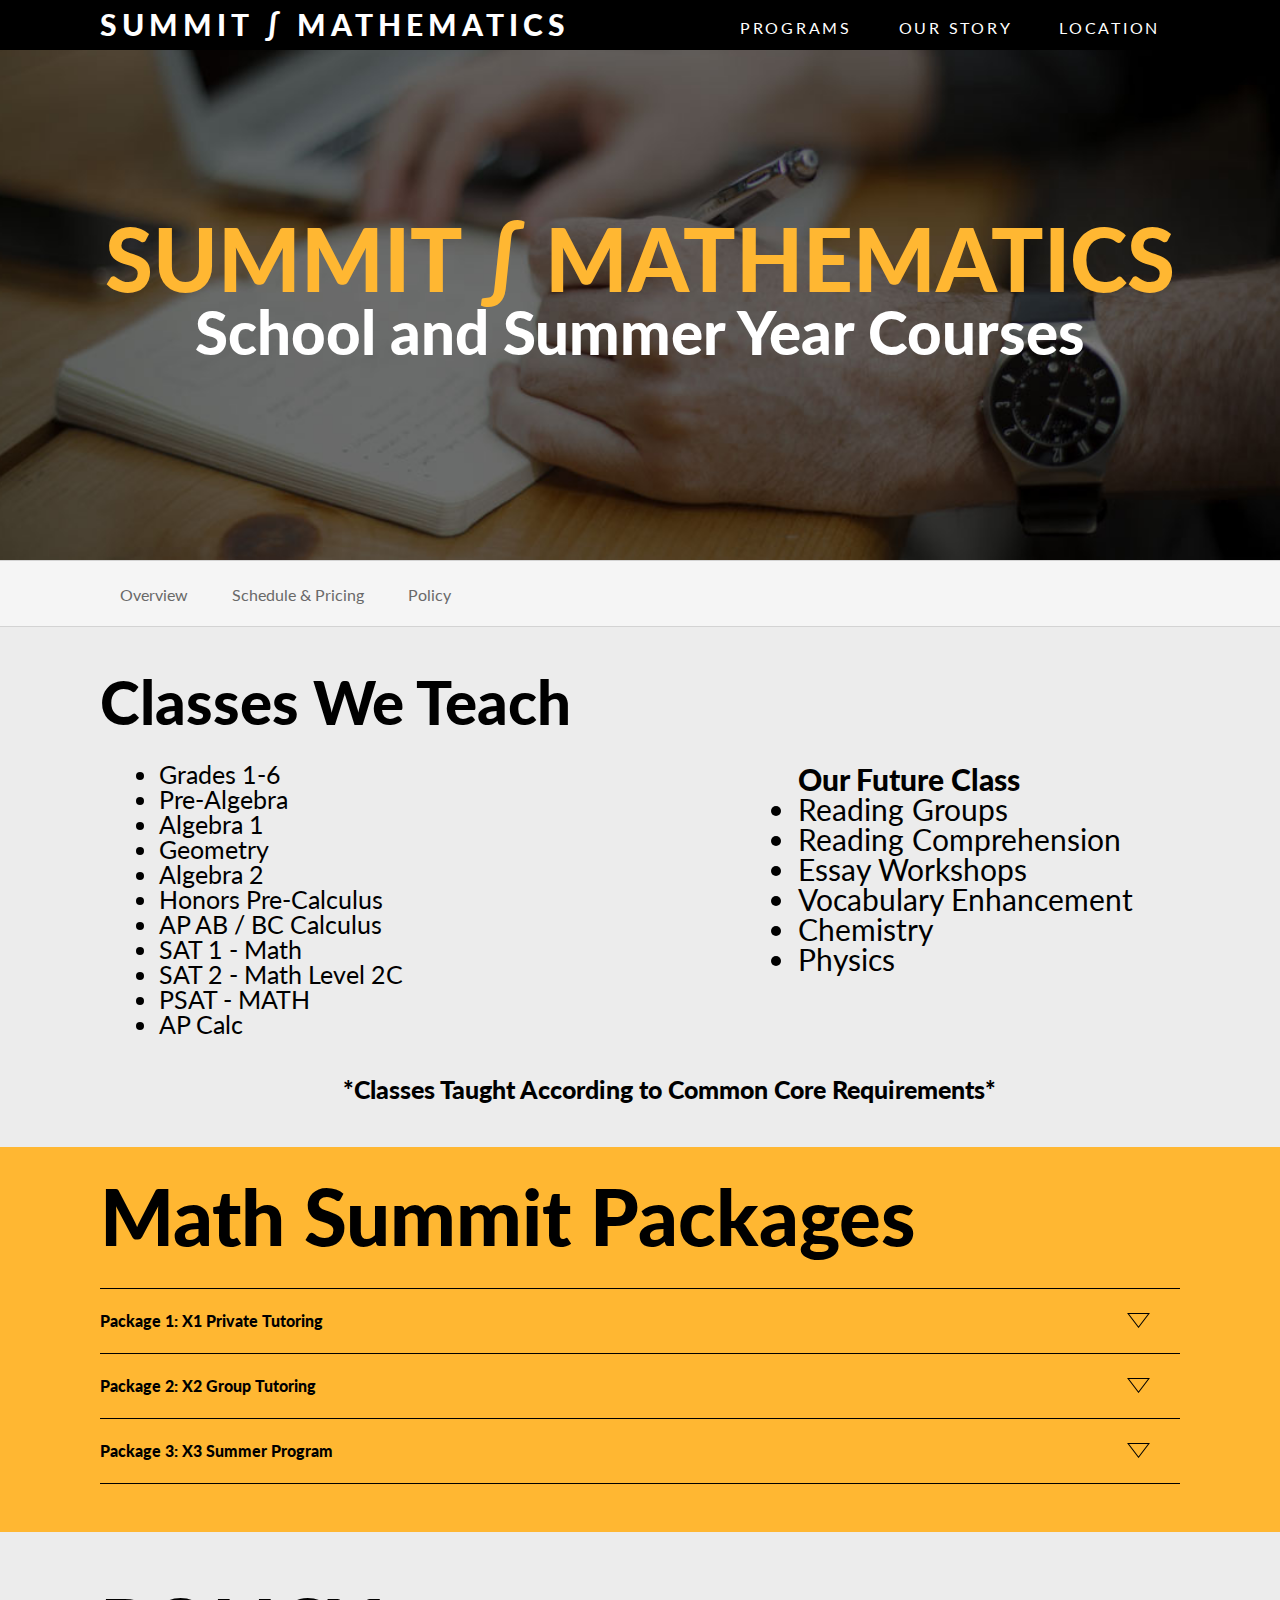
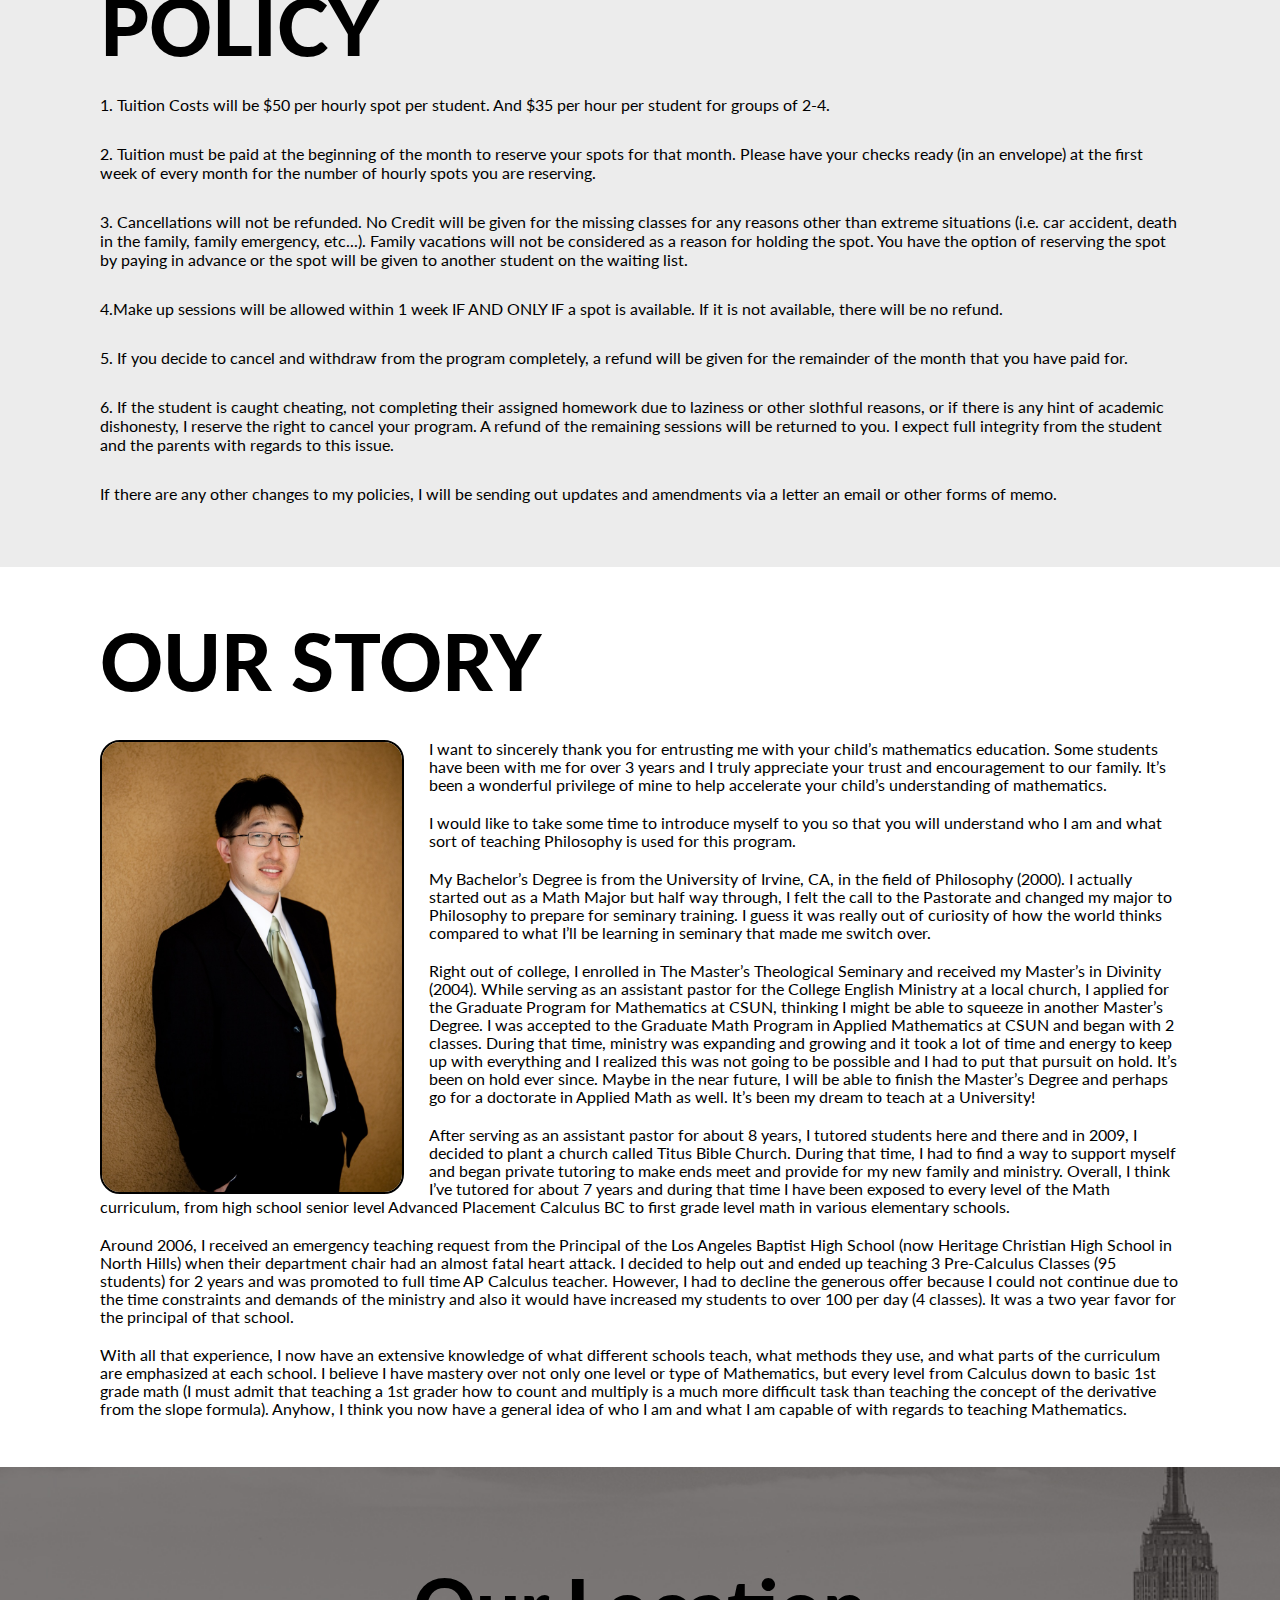
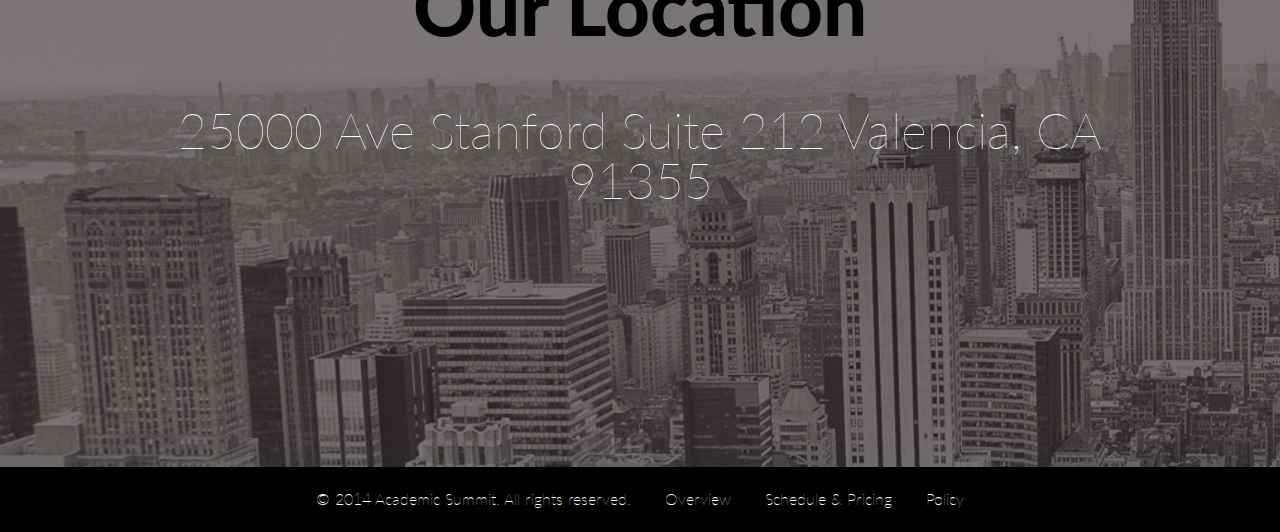
==== commit 48e5f97f: "Change to the info" ====
--- a/index.html
+++ b/index.html
@@ -193,7 +193,7 @@
 	<div id="location">
 		<div class="as-location">
 			<h1>Our Location</h1>
-			<p>This is where the address goes</p>
+			<p>25000 Ave Stanford Suite 212 Valencia, CA 91355</p>
 		</div>
 	</div>
 	<div id="footer">
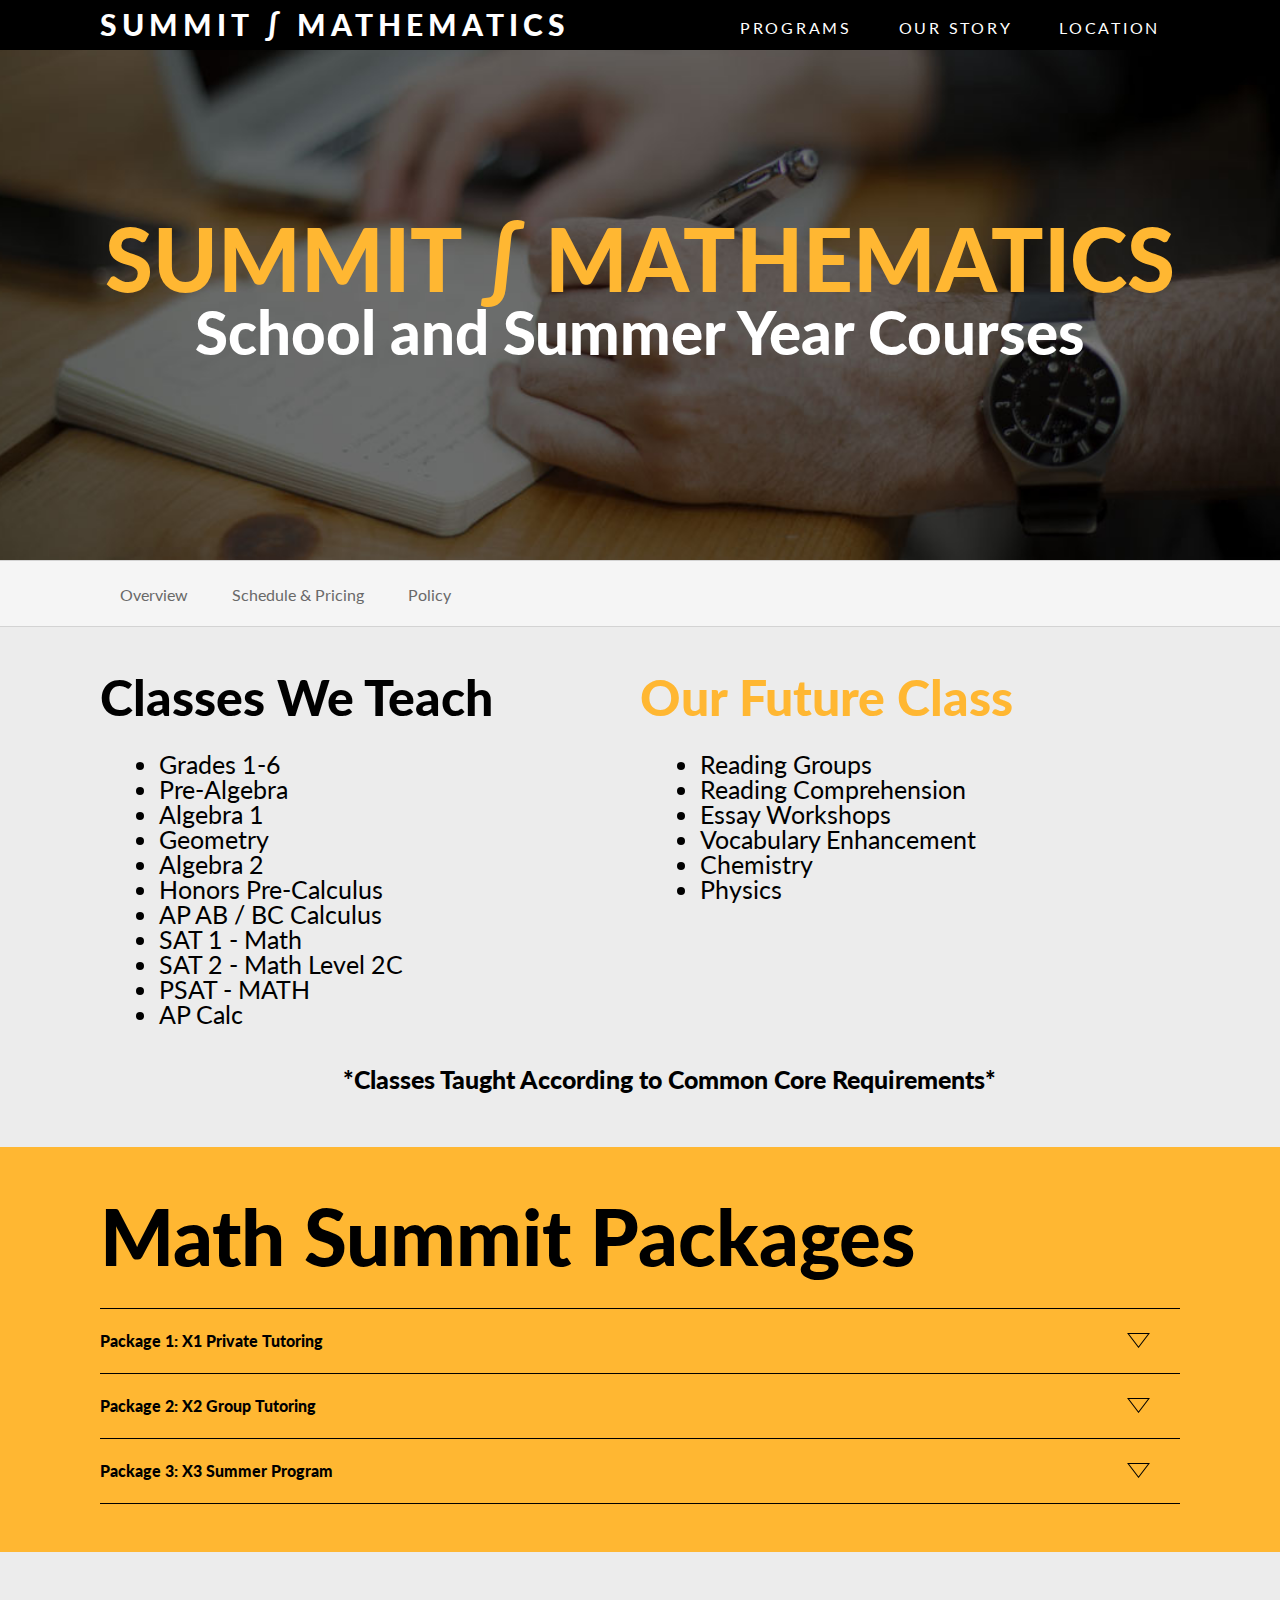
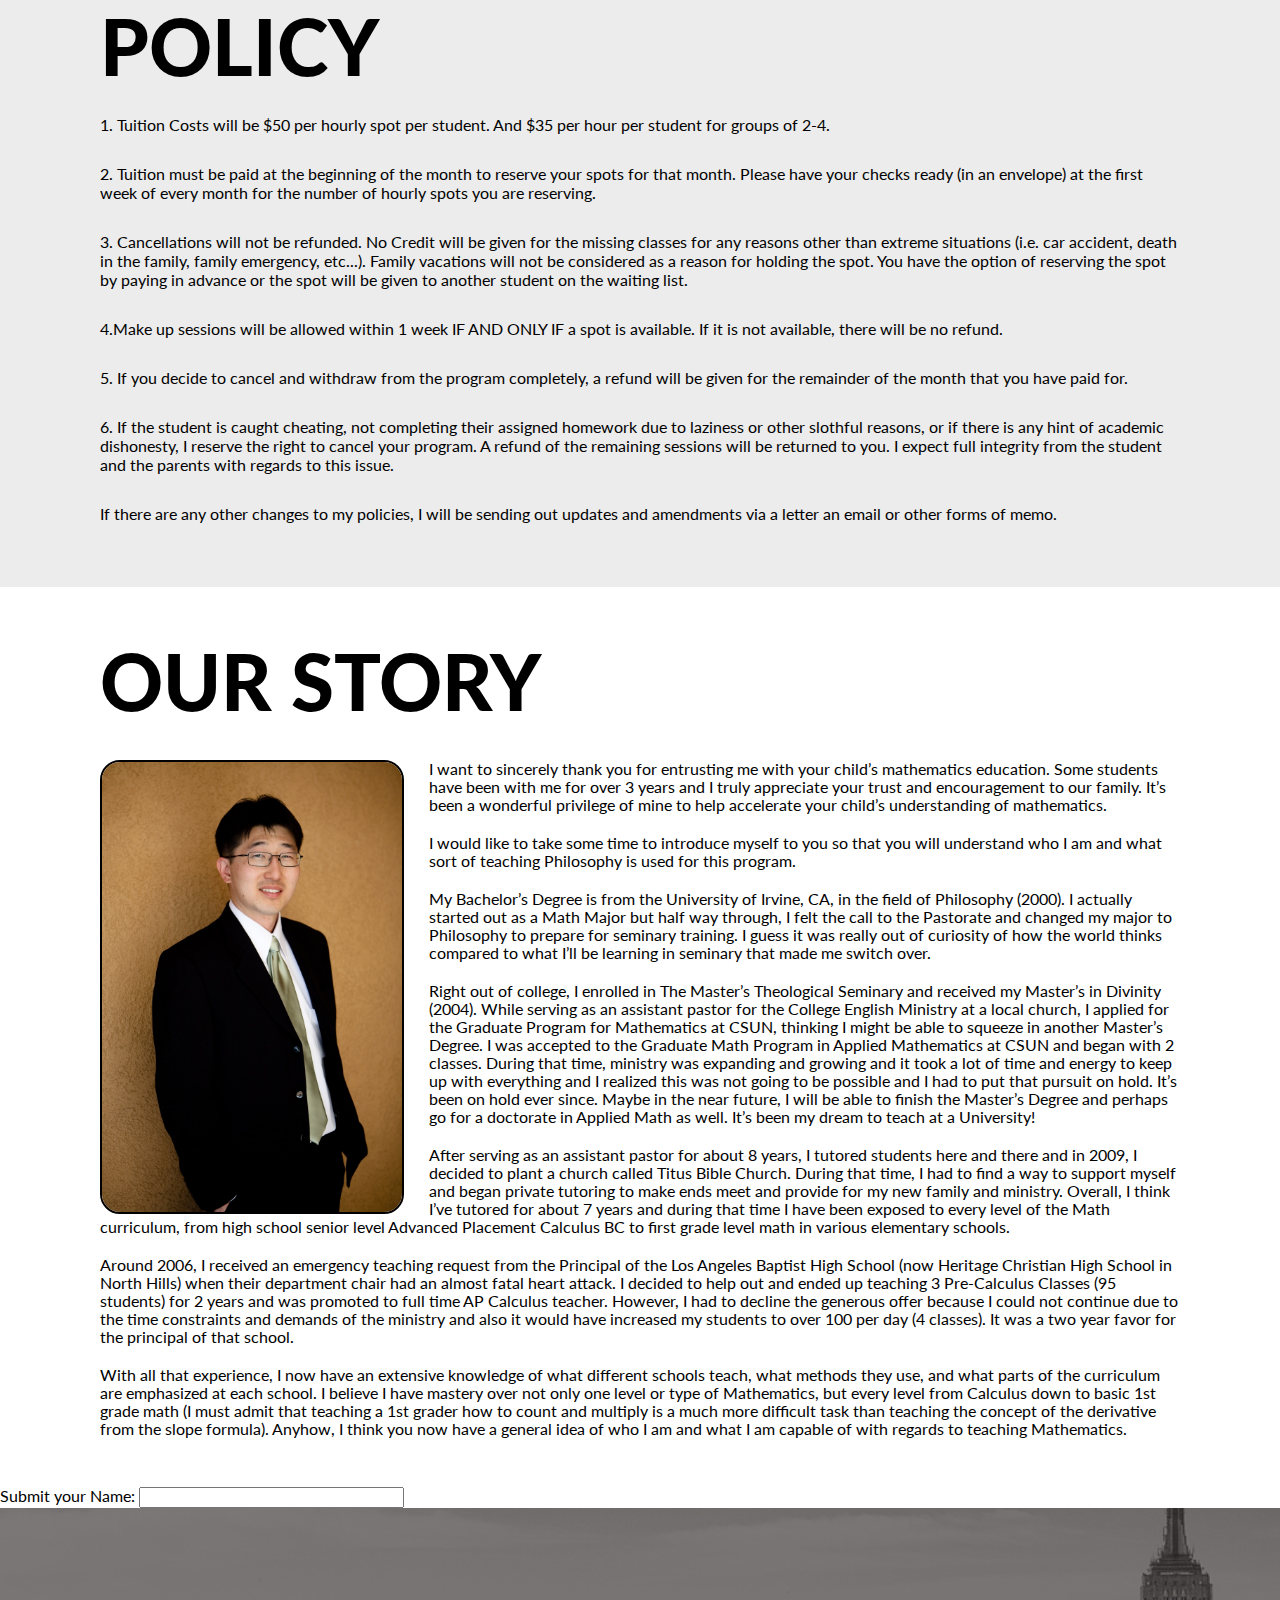
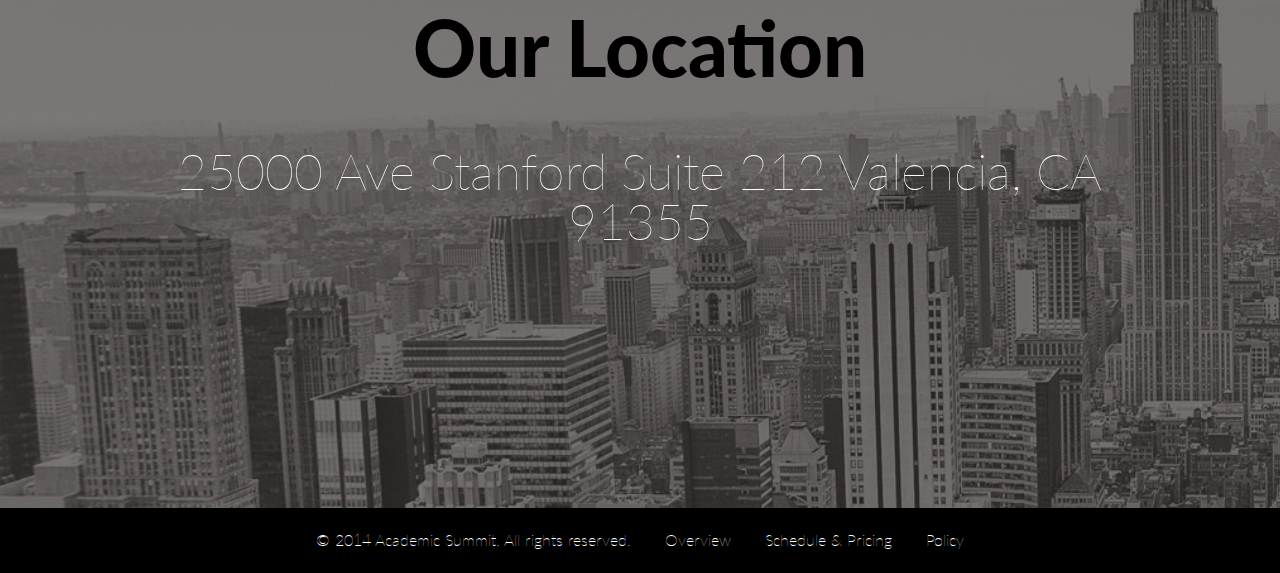
==== commit b5a27f6e: "Change classes we teach" ====
--- a/index.html
+++ b/index.html
@@ -190,6 +190,22 @@
 
 		</div>
 	</div>
+	<div id="contactus">
+		<div class="contact-us">
+			<SCRIPT LANGUAGE="javascript">
+				function send()
+					{document.theform.submit()}
+			</SCRIPT>
+
+			<FORM NAME="theform" METHOD="post" ACTION="mailto:ayk4christ@gmail.com" ENCTYPE="text/plain">
+
+			<b>Submit your Name:</b>
+
+			<INPUT TYPE="text" name="form" size="30" MAXLENGTH="30" onblur="send()">
+
+			</FORM>
+		</div>
+	</div>
 	<div id="location">
 		<div class="as-location">
 			<h1>Our Location</h1>
--- a/style.css
+++ b/style.css
@@ -170,7 +170,7 @@
 	padding-top: 45px;
 }
 .ma-para h1 {
-	font-size: 60px;
+	font-size: 50px;
 }
 .ma-list {
 	font-size: 25px;
@@ -185,10 +185,22 @@
 
 .ma-future {
 	float: right;
-	font-size: 30px;
 	margin-top: -338px;
-	width: 382px;
-}
+	width: 50%;
+}
+
+.ma-future h1 {
+	font-size: 50px;
+	margin-top: -82px;
+	margin-bottom: 30px;
+	color: #ffb732;
+}
+
+.ma-future li {
+	font-size: 25px;
+	margin-left: 60px;
+}
+
 .ma-icon {
 	float: right;
 	margin-top: -61px;
@@ -232,7 +244,7 @@
 .ma-pack h1 {
 	font-size: 78px;
 	margin-bottom: 33px;
-	padding-top: 30px;
+	padding-top: 50px;
 }
 
 .ma-pack h3 {
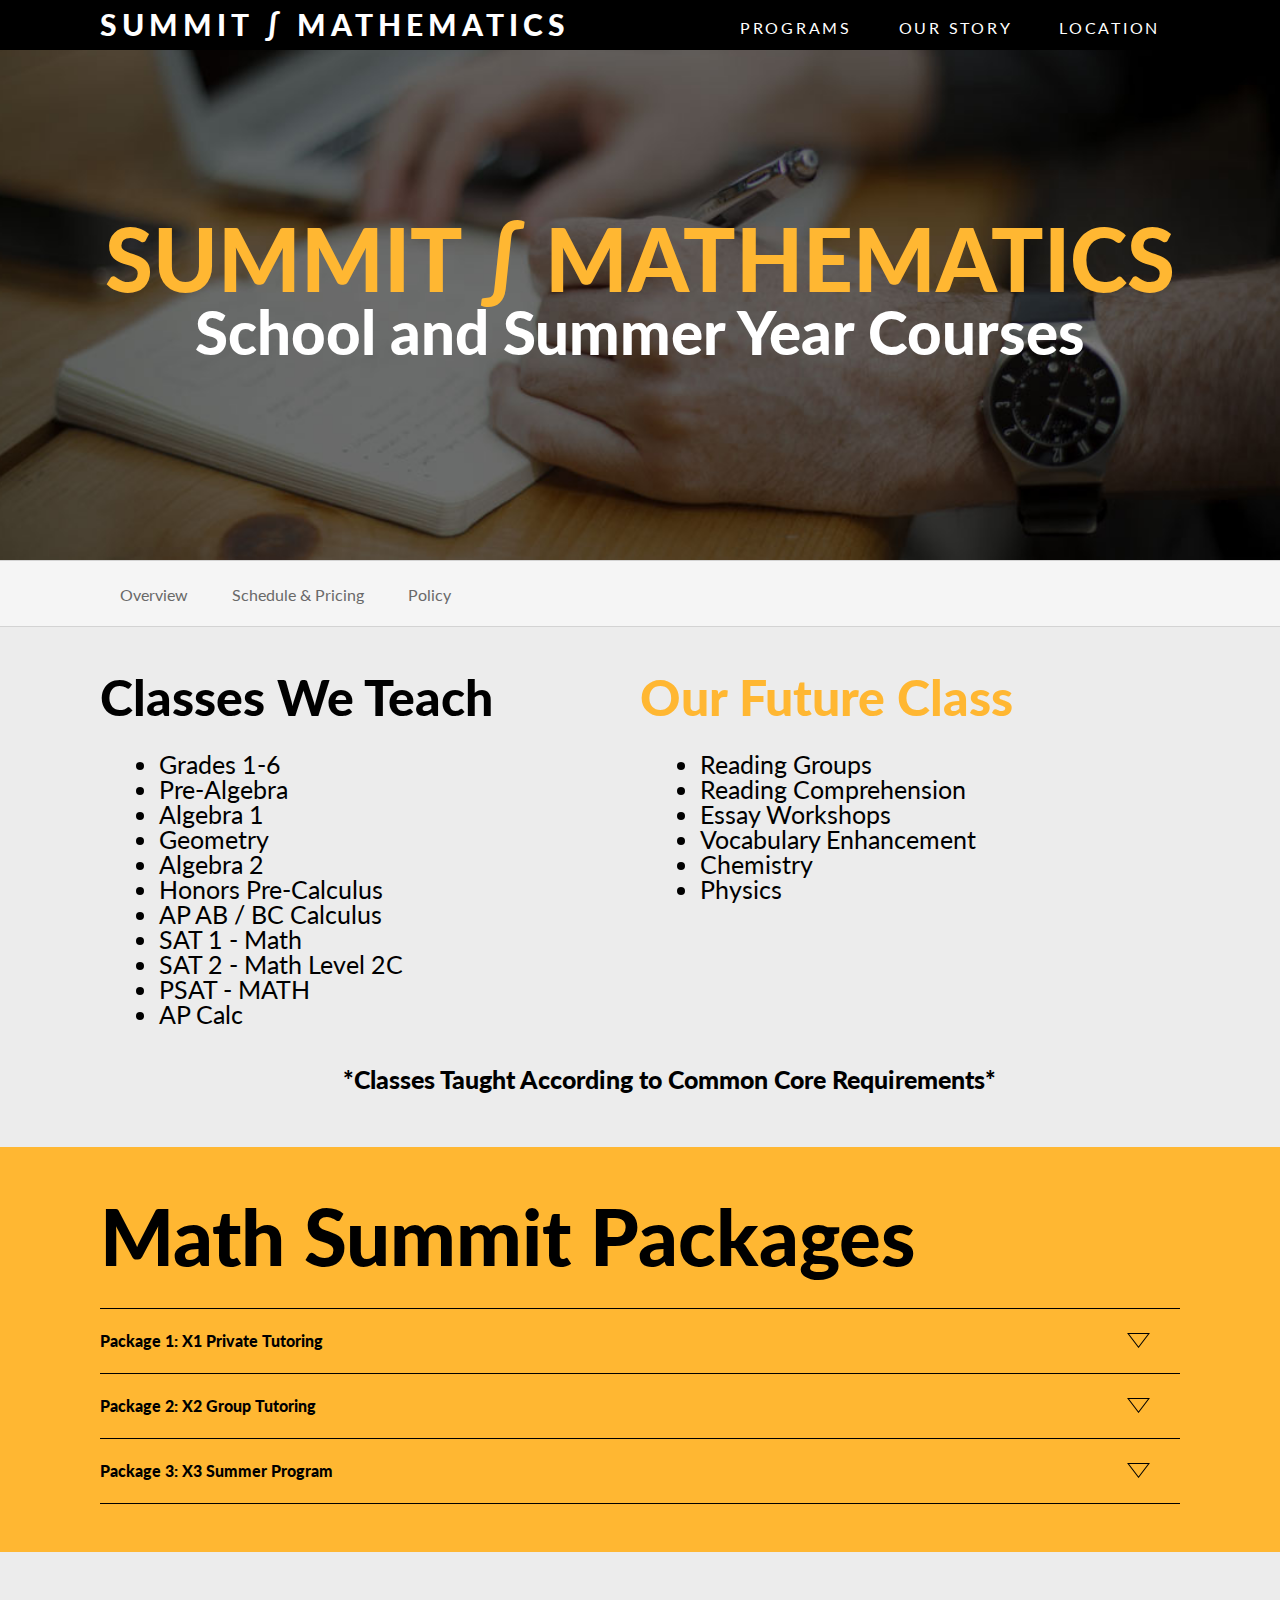
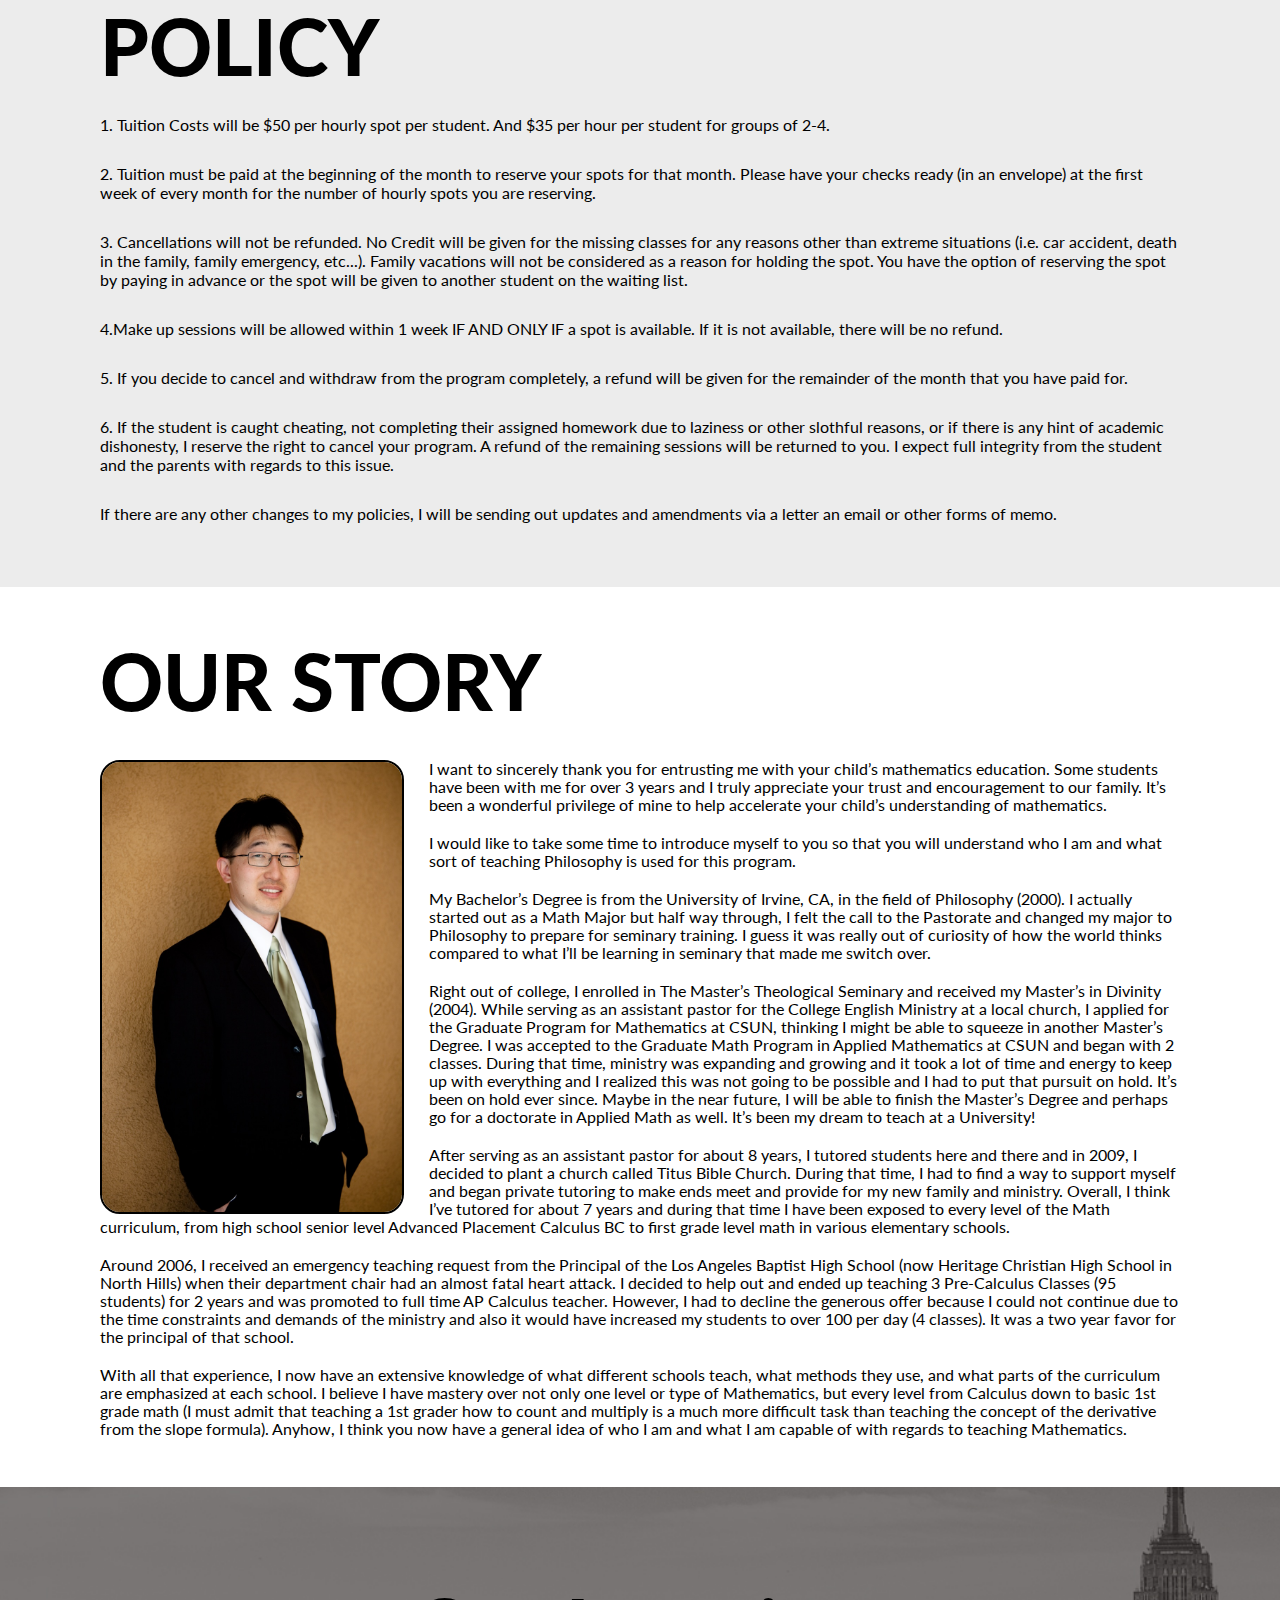
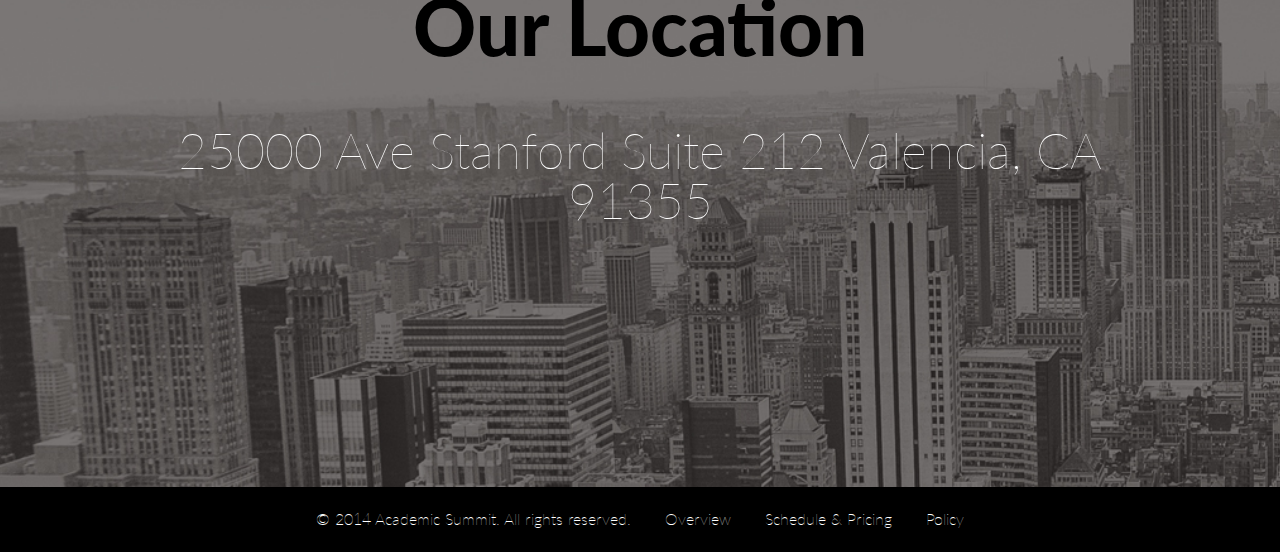
==== commit fdc7f848: "Rid of the form" ====
--- a/index.html
+++ b/index.html
@@ -190,22 +190,6 @@
 
 		</div>
 	</div>
-	<div id="contactus">
-		<div class="contact-us">
-			<SCRIPT LANGUAGE="javascript">
-				function send()
-					{document.theform.submit()}
-			</SCRIPT>
-
-			<FORM NAME="theform" METHOD="post" ACTION="mailto:ayk4christ@gmail.com" ENCTYPE="text/plain">
-
-			<b>Submit your Name:</b>
-
-			<INPUT TYPE="text" name="form" size="30" MAXLENGTH="30" onblur="send()">
-
-			</FORM>
-		</div>
-	</div>
 	<div id="location">
 		<div class="as-location">
 			<h1>Our Location</h1>
--- a/style.css
+++ b/style.css
@@ -241,10 +241,13 @@
 	width: 100%;
 }
 
+.ma-pack {
+	padding-top: 50px;
+}
+
 .ma-pack h1 {
 	font-size: 78px;
 	margin-bottom: 33px;
-	padding-top: 50px;
 }
 
 .ma-pack h3 {
